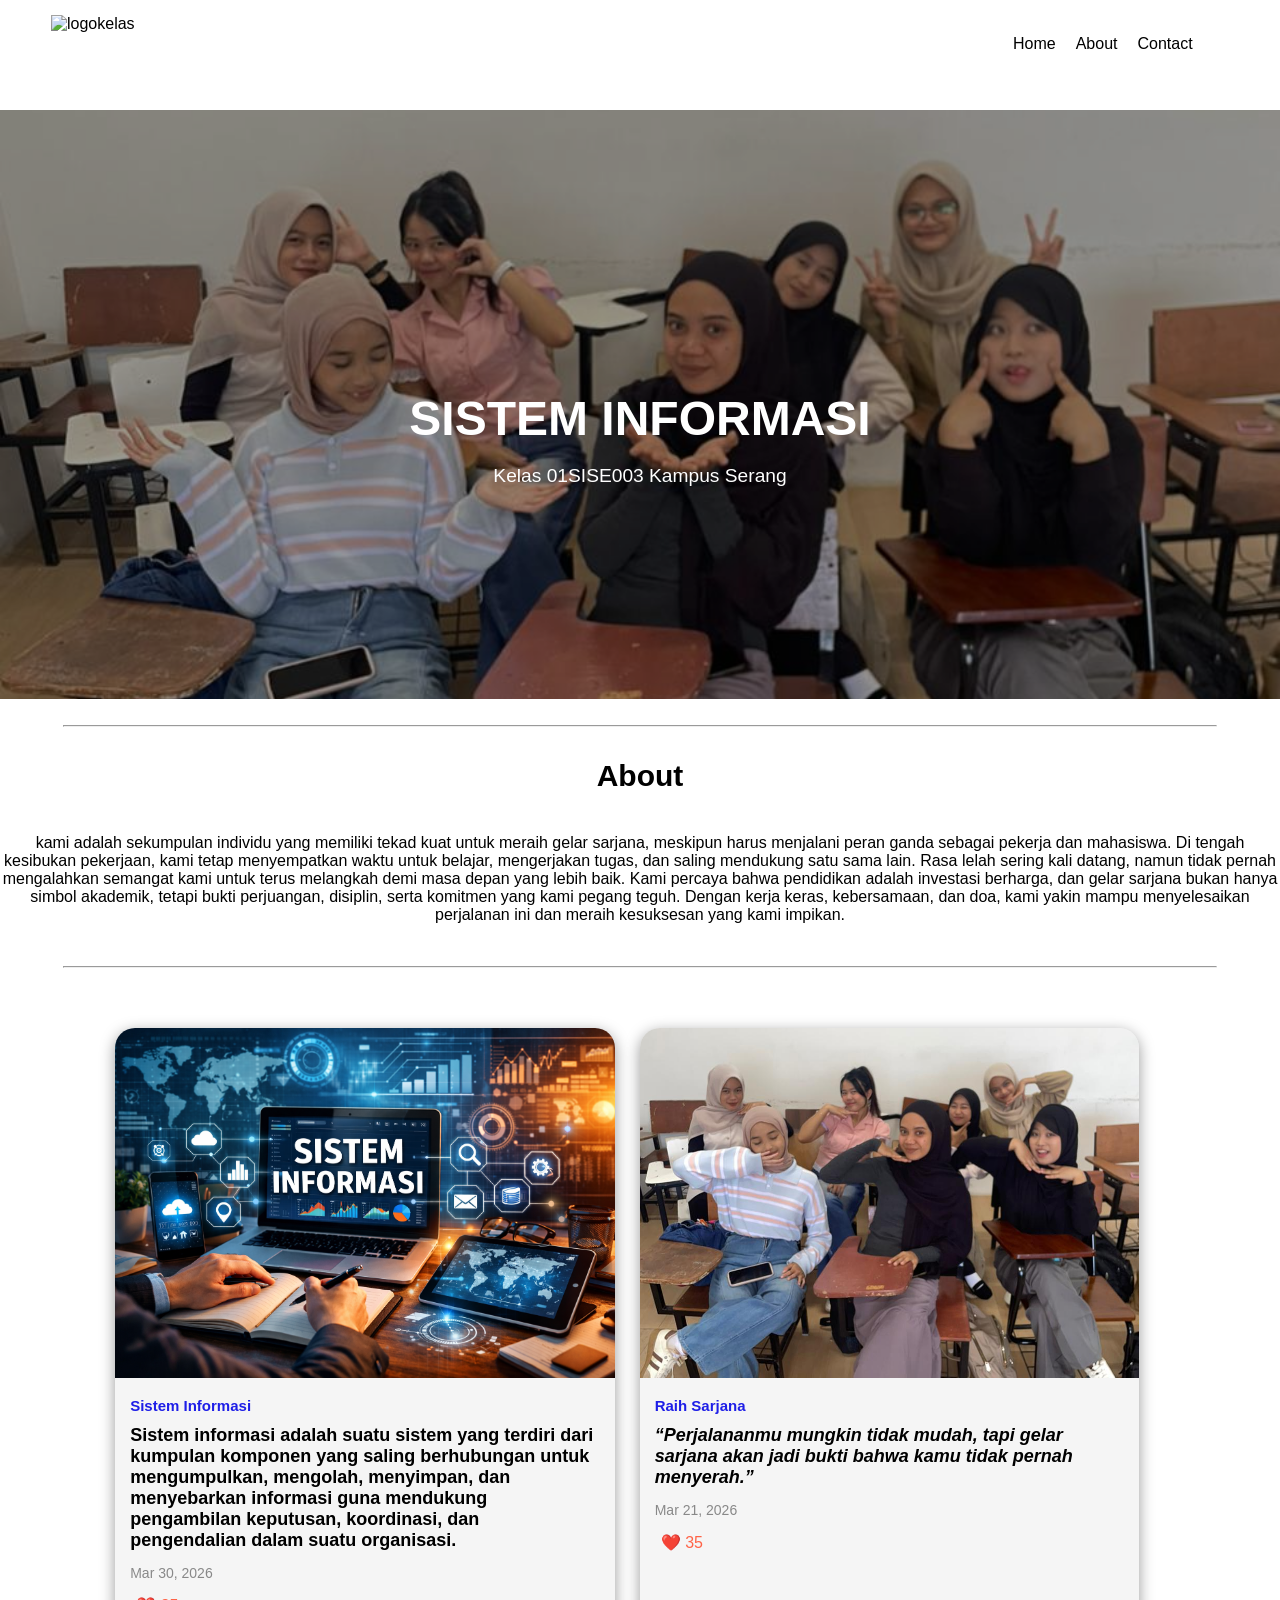
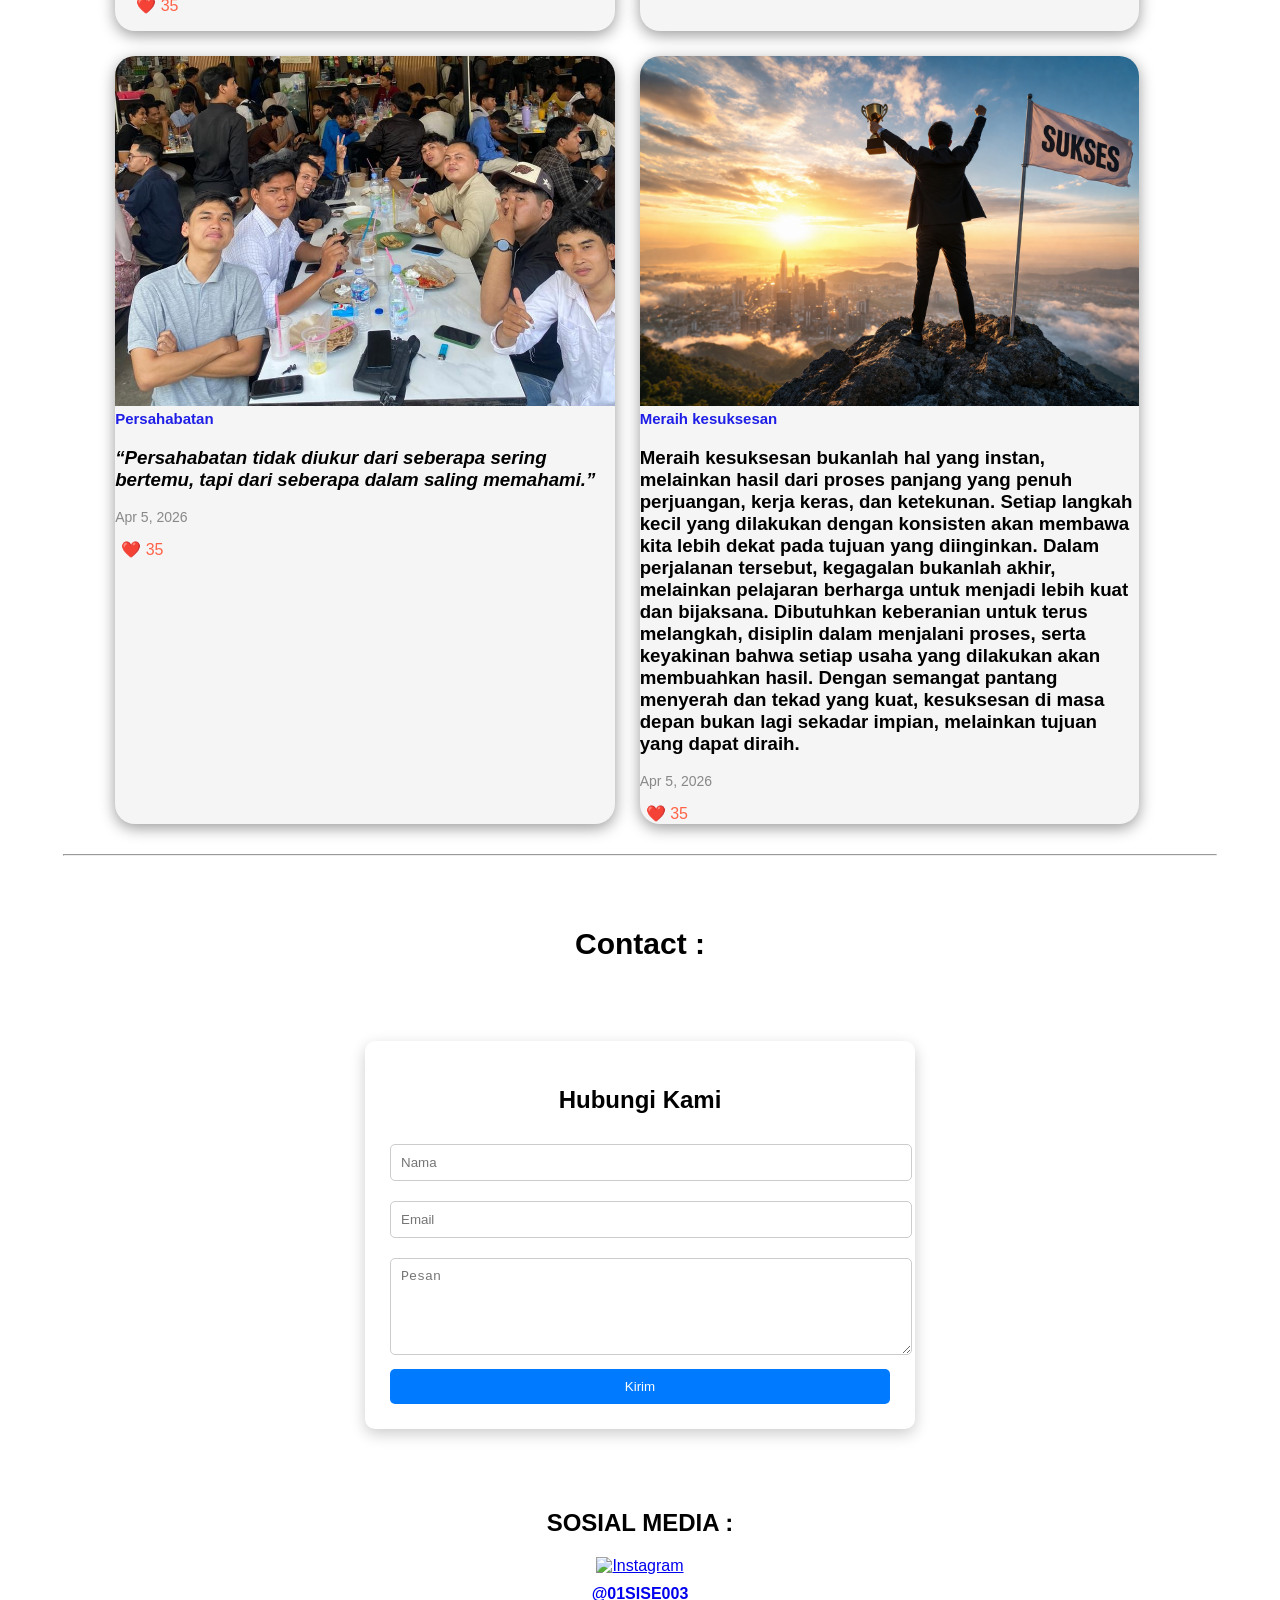
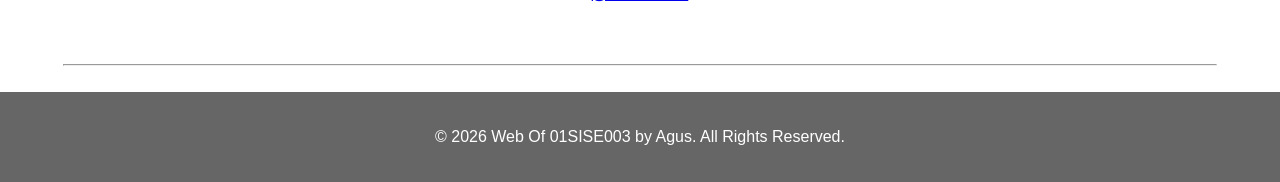
==== index.html @ 54360c42 "update ketiga" ====
<!DOCTYPE html>
<html lang="en">
<head>
    <meta charset="UTF-8">
    <meta name="viewport" content="width=device-width, initial-scale=1.0">
    <title>WEB 01SISE003</title>
    <link rel="stylesheet" href="css/Style.css">
     <link
      rel="stylesheet"
      type="text/css"
      href="https://cdn.jsdelivr.net/npm/@phosphor-icons/web@2.1.1/src/regular/style.css"
    />
     <link
      rel="stylesheet"
      type="text/css"
      href="https://cdn.jsdelivr.net/npm/@phosphor-icons/web@2.1.1/src/fill/style.css"
    />
</head>
<body>
    <!-- Navbar Start -->
     <nav class="navbar-01">
        <!-- <h2 class="header-01">WEB of <span>01SISE003.</span></h2> -->
         <div class="logo-kelas">
            <img src="image/logokelas.png" alt="logokelas">
         </div>
        <div id="menu-icon" class="menu-icon">
        <i class="ph ph-list"></i>
        </div>
        <ul id="menu-list" class="hidden">
            <li><a href="#home">Home</a></li>
            <li><a href="#about">About</a></li>
            <li><a href="#contact">Contact</a></li>
        </ul>
        
     </nav>
    <!-- Navbar END -->

    <!-- Slider Start -->
<section id="home">
<div class="slider">
  <div class="slides">

    <div class="slide active">
      <img src="image/foto1.jpeg" alt="Slide 1">
      <div class="overlay">
        <h1>SISTEM INFORMASI</h1>
        <p>Kelas 01SISE003 Kampus Serang</p>
      </div>
    </div>

    <div class="slide">
      <img src="image/foto4.jpeg" alt="Slide 2">
      <div class="overlay">
        <h1>SISTEM INFORMASI</h1>
        <p>Kelas 01SISE003 Kampus Serang</p>
      </div>
    </div>

    <div class="slide">
      <img src="image/foto5.jpeg" alt="Slide 3">
      <div class="overlay">
        <h1>SISTEM INFORMASI</h1>
        <p>Kelas 01SISE003 Kampus Serang</p>
      </div>
    </div>
  </div>
</div>
</section>
     <!-- Slider END -->
<hr class="hr-1">
     <!-- Content Start -->
      <section id="about">
      <div class="about">
        <h1>About</h1>
        <p style="font-size: 16px; text-align: center; text-wrap: wrap;">kami adalah sekumpulan individu yang memiliki tekad kuat untuk meraih gelar sarjana, 
          meskipun harus menjalani peran ganda sebagai pekerja dan mahasiswa.
          Di tengah kesibukan pekerjaan, kami tetap menyempatkan waktu untuk belajar, 
          mengerjakan tugas, dan saling mendukung satu sama lain. Rasa lelah sering kali datang,
          namun tidak pernah mengalahkan semangat kami untuk terus melangkah demi masa depan yang lebih baik.
          Kami percaya bahwa pendidikan adalah investasi berharga, dan gelar sarjana bukan hanya simbol akademik, 
          tetapi bukti perjuangan, disiplin, serta komitmen yang kami pegang teguh. Dengan kerja keras, kebersamaan,
           dan doa, kami yakin mampu menyelesaikan perjalanan ini dan meraih kesuksesan yang kami impikan.
      </div>
      <hr class="hr-1-1">
    <div class="container">
    <div class="card">
        <img src="image/SI.png" alt="Card-1">
        <div class="content">
            <span class="kategori">Sistem Informasi</span>
            <h3>Sistem informasi adalah suatu sistem yang terdiri dari kumpulan komponen yang saling berhubungan untuk mengumpulkan,
               mengolah, menyimpan, dan menyebarkan informasi guna mendukung pengambilan keputusan, koordinasi,
                dan pengendalian dalam suatu organisasi.</h3>
            <p class="tanggal">Mar 30, 2026</p>
            <button class="like-btn" onclick="likeFunction(this)">
    ❤️ <span>35</span>
  </button>
        </div>
    </div>

    <div class="card">
        <img src="image/foto2.jpeg" alt="card-2">
        <div class="content">
            <span class="kategori">Raih Sarjana</span>
            <h3><i>“Perjalananmu mungkin tidak mudah, tapi gelar 
                 sarjana akan jadi bukti bahwa kamu tidak pernah menyerah.”</i></h3>
            <p class="tanggal">Mar 21, 2026</p>
            <button class="like-btn" onclick="likeFunction(this)">
    ❤️ <span>35</span>
  </button>
        </div>
    </div>

    <div class="card">
      <img src="image/Diyo2.jpeg" alt="card-3">
      <span class="kategori">Persahabatan</span>
      <h3><i>“Persahabatan tidak diukur dari seberapa sering bertemu,
         tapi dari seberapa dalam saling memahami.”</i></h3>
      <p class="tanggal">Apr 5, 2026</p>
      <button class="like-btn" onclick="likeFunction(this)">
    ❤️ <span>35</span>
  </button>
    </div>

    <div class="card">
      <img src="image/sukses.png" alt="card-3">
      <span class="kategori">Meraih kesuksesan</span>
      <h3>Meraih kesuksesan bukanlah hal yang instan, 
        melainkan hasil dari proses panjang yang penuh perjuangan,
        kerja keras, dan ketekunan. Setiap langkah kecil yang dilakukan
        dengan konsisten akan membawa kita lebih dekat pada tujuan yang diinginkan.
        Dalam perjalanan tersebut, kegagalan bukanlah akhir,
        melainkan pelajaran berharga untuk menjadi lebih kuat dan bijaksana.
        Dibutuhkan keberanian untuk terus melangkah, disiplin dalam menjalani proses,
        serta keyakinan bahwa setiap usaha yang dilakukan akan membuahkan hasil. 
        Dengan semangat pantang menyerah dan tekad yang kuat, 
        kesuksesan di masa depan bukan lagi sekadar impian, melainkan tujuan yang dapat diraih.</h3>
      <p class="tanggal">Apr 5, 2026</p>
       <button class="like-btn" onclick="likeFunction(this)">
    ❤️ <span>35</span>
  </button>
    </div>
</div>
</section>
<hr class="hr-2">
      <!-- Content END -->
       <!-- Contact Start -->
  <section id="contact">
    <h1 class="Contact-H1"> Contact :</h1>
<div class="contact" id="kontak">
  <h2>Hubungi Kami</h2>
  
  <form>
    <input type="text" placeholder="Nama" required>
    <input type="email" placeholder="Email" required>
    <textarea rows="5" placeholder="Pesan" required></textarea>
    <button type="submit">Kirim</button>
  </form>
</div>

<div class="social-box">
  <h2>SOSIAL MEDIA :</h2>
    <a href="https://www.instagram.com/01_sise_003?utm_source=qr&igsh=MXBpOWt5cXVlOHZleQ==" target="_blank">
      <img src="https://cdn-icons-png.flaticon.com/512/2111/2111463.png" alt="Instagram">
      <p>@01SISE003</p>
    </a>
  </div>
</section>
       <!-- Contact END -->
        <hr class="hr-3">

      <!-- FOOTER -->
       <footer class="footer"> 
        <p>© 2026 Web Of 01SISE003 by Agus. All Rights Reserved.</p>
       </footer>
      <!-- FOOTER END-->

      <!-- Java Script -->
<script src="script.js">

</script>

</body>
</html>
---- css/Style.css ----
body {
    background: white;
    margin: 0;
    padding: 0;
    font-family: Arial, sans-serif;
}
/* navbar start */
.navbar-01 {
    width: 100%;
    background: white;
    backdrop-filter: blur (10px);
    padding: 15px;
    margin-top: 0;
    display: flex;
    justify-content: space-between;
    position: fixed;
    z-index: 9999;
}
/* logo kelas start */
.logo-kelas img{
  display: flex ;
  justify-content: center;
  align-content: center;
  width: 120px;
  height: 80px;
  object-fit: cover;
  padding-left: 30%;
}
/* logo kelas END */

.header-01 {
    font-size: 25px;
    color: black;
    font-style: italic;
     margin-left: 150px;
}
.header-01:hover{color : violet;}

span{color : tomato;}

span:hover{color:black;}

.menu-icon{
font-size: 28px;
padding-right: 5%;
display: none;
}

@media only screen and (max-width :768px) {
.navbar-01 {
  flex-wrap: wrap;

}

.navbar-01 ul {
  flex-direction: column;
  gap: 15px;
  width: 100%;
}

.navbar-01 ul.hidden {
  display: none;
}

.menu-icon{
display: flex;
align-items: center;
}

}

nav ul {
    display: flex;
    list-style: none;
    margin-top: 20px;
    margin-right: 8%;
    
}
nav ul li {margin-left: 20px;}
nav ul li a{
    color: black;
    text-decoration: none;
}

nav ul li a:hover{
    background-color :tomato;
    border-radius: 2px;
}
/* Navbar End */

/* slider start */
.slider {
  position: relative;
  width: 100%;
  height: 600px;
  overflow: hidden;
  padding-top: 99px;
}

.slide {
  position: absolute;
  width: 100%;
  height: 100%;
  opacity: 0;
  transition: opacity 1s ease-in-out;
}

.slide.active {
  opacity: 1;
}

.slide img {
  width: 100%;
  height: 100%;
  object-fit: cover;
  filter: brightness(60%); /* efek transparan gelap */
}

.overlay {
  position: absolute;
  top: 50%;
  left: 50%;
  transform: translate(-50%, -50%);
  color: white;
  text-align: center;
}

.overlay h1 {
  font-size: 3em;
  margin: 0;
}

.overlay p {
  font-size: 1.2em;
}
/* slider END */
.about{
    font-size: 20px;
    display: flex;
    flex-direction: column;
    margin-bottom: 1%;
    justify-content: center;
    align-items: center;
}
/* Card Content 1 Start */
.container {
    margin-top: 60px;
    margin-bottom: 30px;
    margin-left: 9%;
    display: grid;
    justify-content:space-between;
    grid-template-columns: repeat(2, 1fr);
    width: 80%;
    gap: 25px;
    background: transparent;
   
}
@media (max-width : 800px){
  .container{grid-template-columns: repeat(1,1fr);}
}
.card {
    background: whitesmoke;
    width: 100%;
    border-radius: 20px;
    overflow: hidden;
    box-shadow: 0 4px 15px rgba(0,0,0,0.4);
    transition: 0.3s;  
}


.card:hover {
    transform: translateY(-9px);
}
.card img {
    width: 100%;
    height: 350px;
    object-fit: cover;
}
/* button like start*/
.like-btn {
  background: none;
  border: none;
  cursor: pointer;
  font-size: 16px;
  color: #555;
  transition: 0.3s;
}

.like-btn.liked {
  color: red;
}
/* button like END */
.content {
    padding: 15px;
}

.kategori {
    font-size: 15px;
    color: rgb(30, 30, 231); /* warna kuning */
    font-weight: bold;
}

.content h3 {
    margin: 10px 0;
    font-size: 18px;
}
.hr-1{
    margin-top: 2%;
    width: 90%; 
    color: darkgray;
}
.hr-1-1{
    margin-top: 2%;
    width: 90%; 
    color: darkgray;
}
.hr-2{
    margin-top: 2%;
    margin-bottom: 2%;
    width: 90%; 
    color: darkgray;
}
.hr-3{
    margin-top: 2%;
    margin-bottom: 2%;
    width: 90%; 
    color: darkgray;
}
.tanggal {
    color: #888;
    font-size: 14px;
    
}
/* Card Content 1 END */

/* Contact Start */
#contact {
    background: 
        linear-gradient(rgba(255, 255, 255, 0.5), rgba(255, 255, 255, 0.6)),
        url(image/SI.png);
    background-size: cover;
    background-position: center;
    border-radius: 10px;
    padding: 20px;
}
.Contact-H1 {
    font-size: 30px;
    display: flex;
    text-align: center;
    justify-content: center;
    align-items: center;
    margin-bottom: 0;
    padding-bottom: 0;
}
.contact {
      max-width: 500px;
      margin: 80px auto;
      background: white;
      padding: 25px;
      border-radius: 10px;
      box-shadow: 0 5px 15px rgba(0,0,0,0.2);
    }

    .contact h2 {
      text-align: center;
      margin-bottom: 20px;
    }

    .contact input,
    .contact textarea {
      width: 100%;
      padding: 10px;
      margin: 10px 0;
      border: 1px solid #ccc;
      border-radius: 5px;
    }

    .contact button {
      width: 100%;
      padding: 10px;
      background: #007bff;
      color: white;
      border: none;
      border-radius: 5px;
      cursor: pointer;
    }

    .contact button:hover {
      background: #0056b3;
    }

    .form-box {
  width: 400px;
  background: #eee;
  padding: 20px;
  border-radius: 10px;
}
.social-box {
  text-align: center;
}

.social-box img {
  width: 60px;
  cursor: pointer;
  transition: 0.3s;
}

.social-box img:hover {
  transform: scale(1.1);
}

.social-box p {
  margin-top: 10px;
  font-weight: bold;
}
/* Contact END */

/* Footer */
.footer {
  background: rgba(0, 0, 0, 0.6);
  backdrop-filter: blur(10px); /* efek kaca */
  -webkit-backdrop-filter: blur(10px);
  color: white;
  text-align: center;
  padding: 20px;
}
/* Footer */
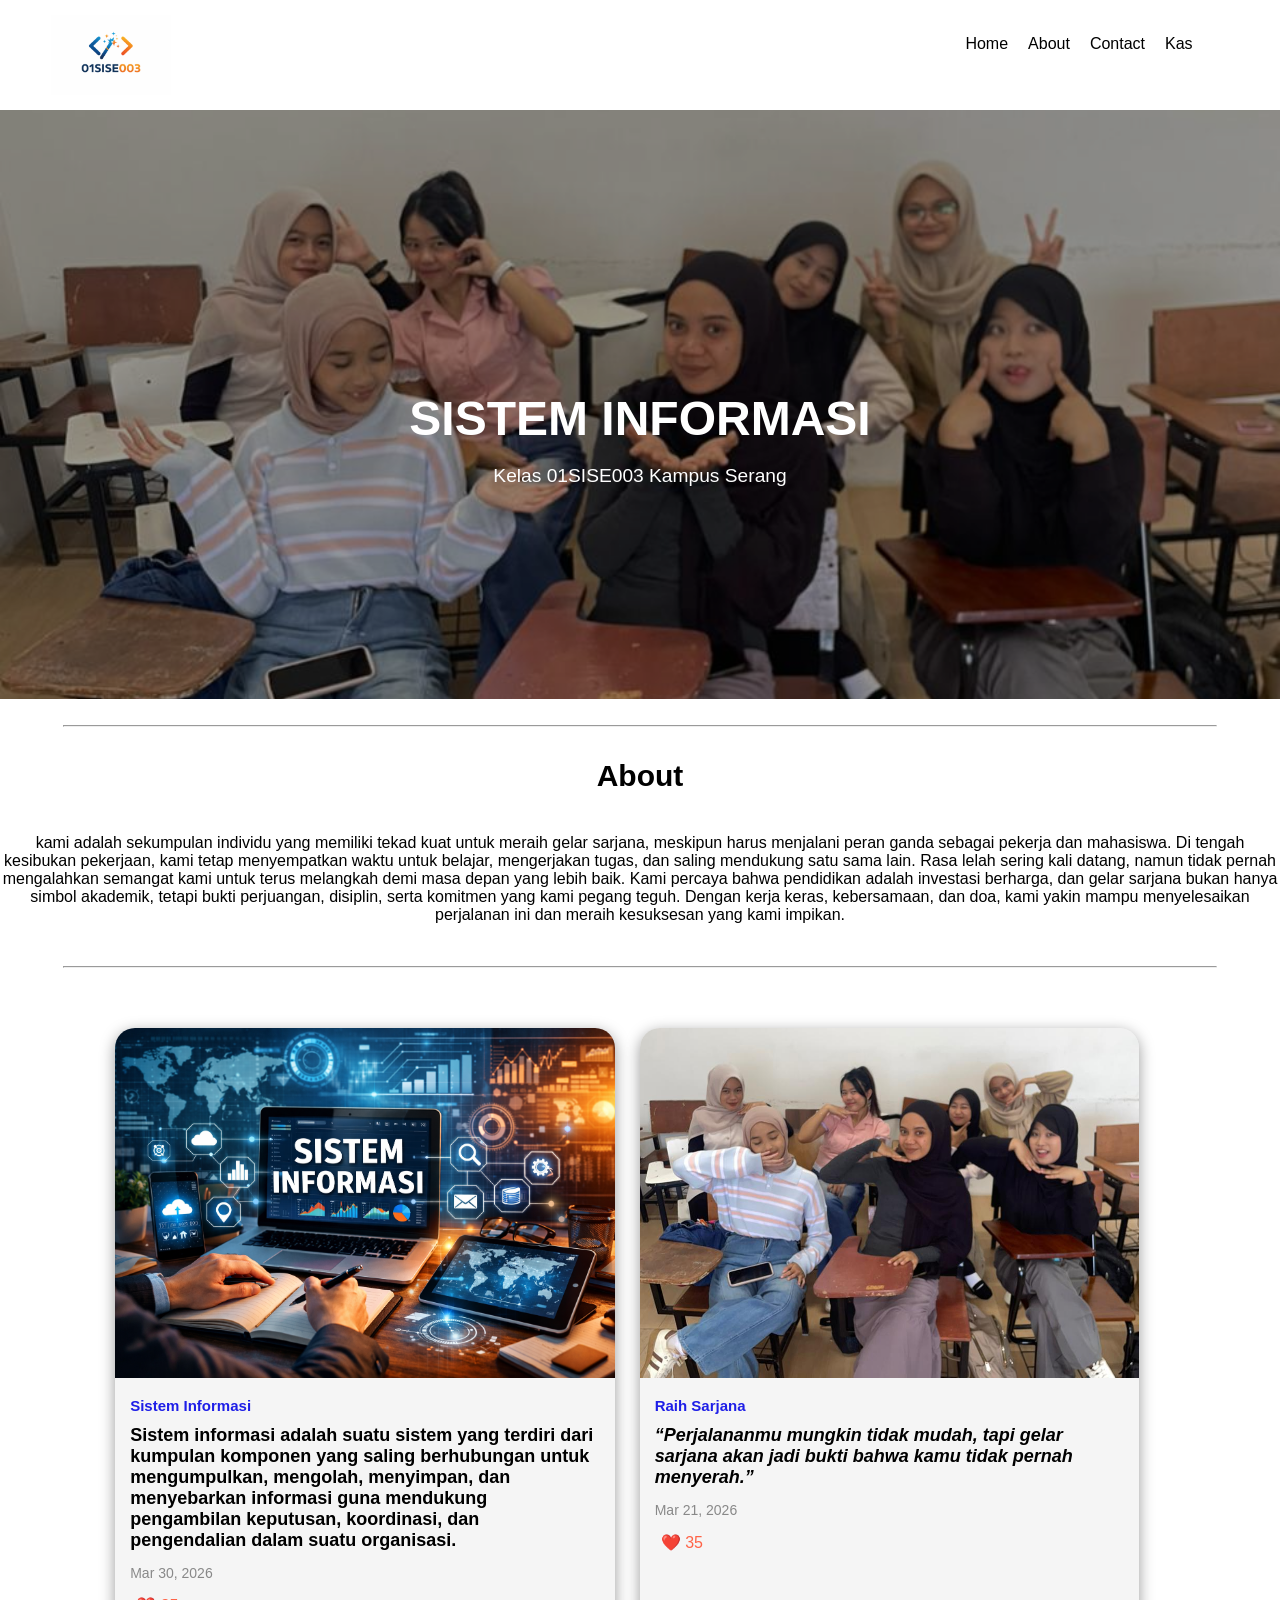
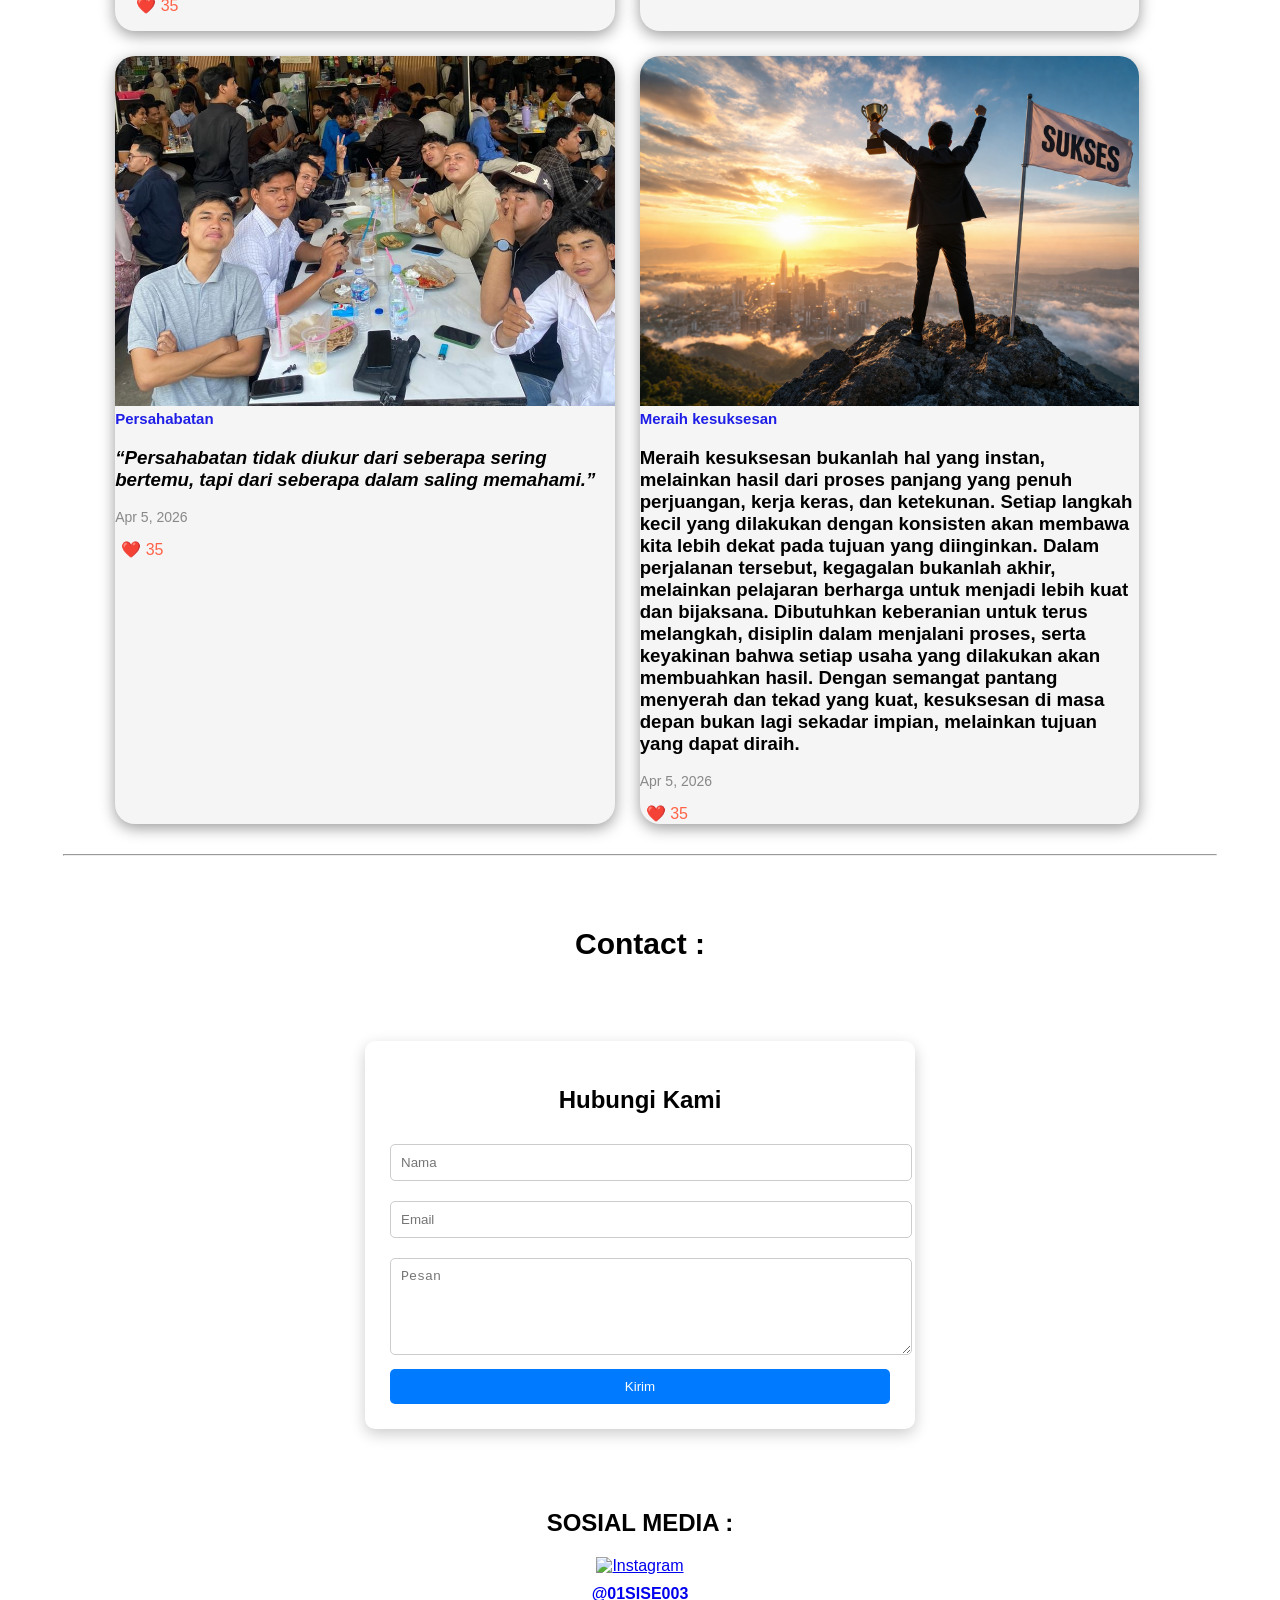
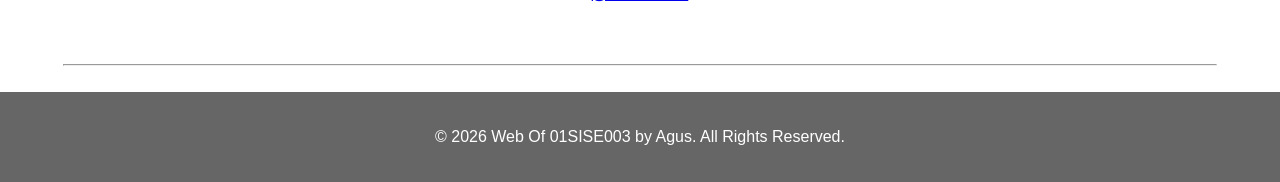
==== commit fb048064: "update keempat" ====
--- a/index.html
+++ b/index.html
@@ -30,6 +30,7 @@
             <li><a href="#home">Home</a></li>
             <li><a href="#about">About</a></li>
             <li><a href="#contact">Contact</a></li>
+            <li><a href="kas.html">Kas</a></li>
         </ul>
         
      </nav>
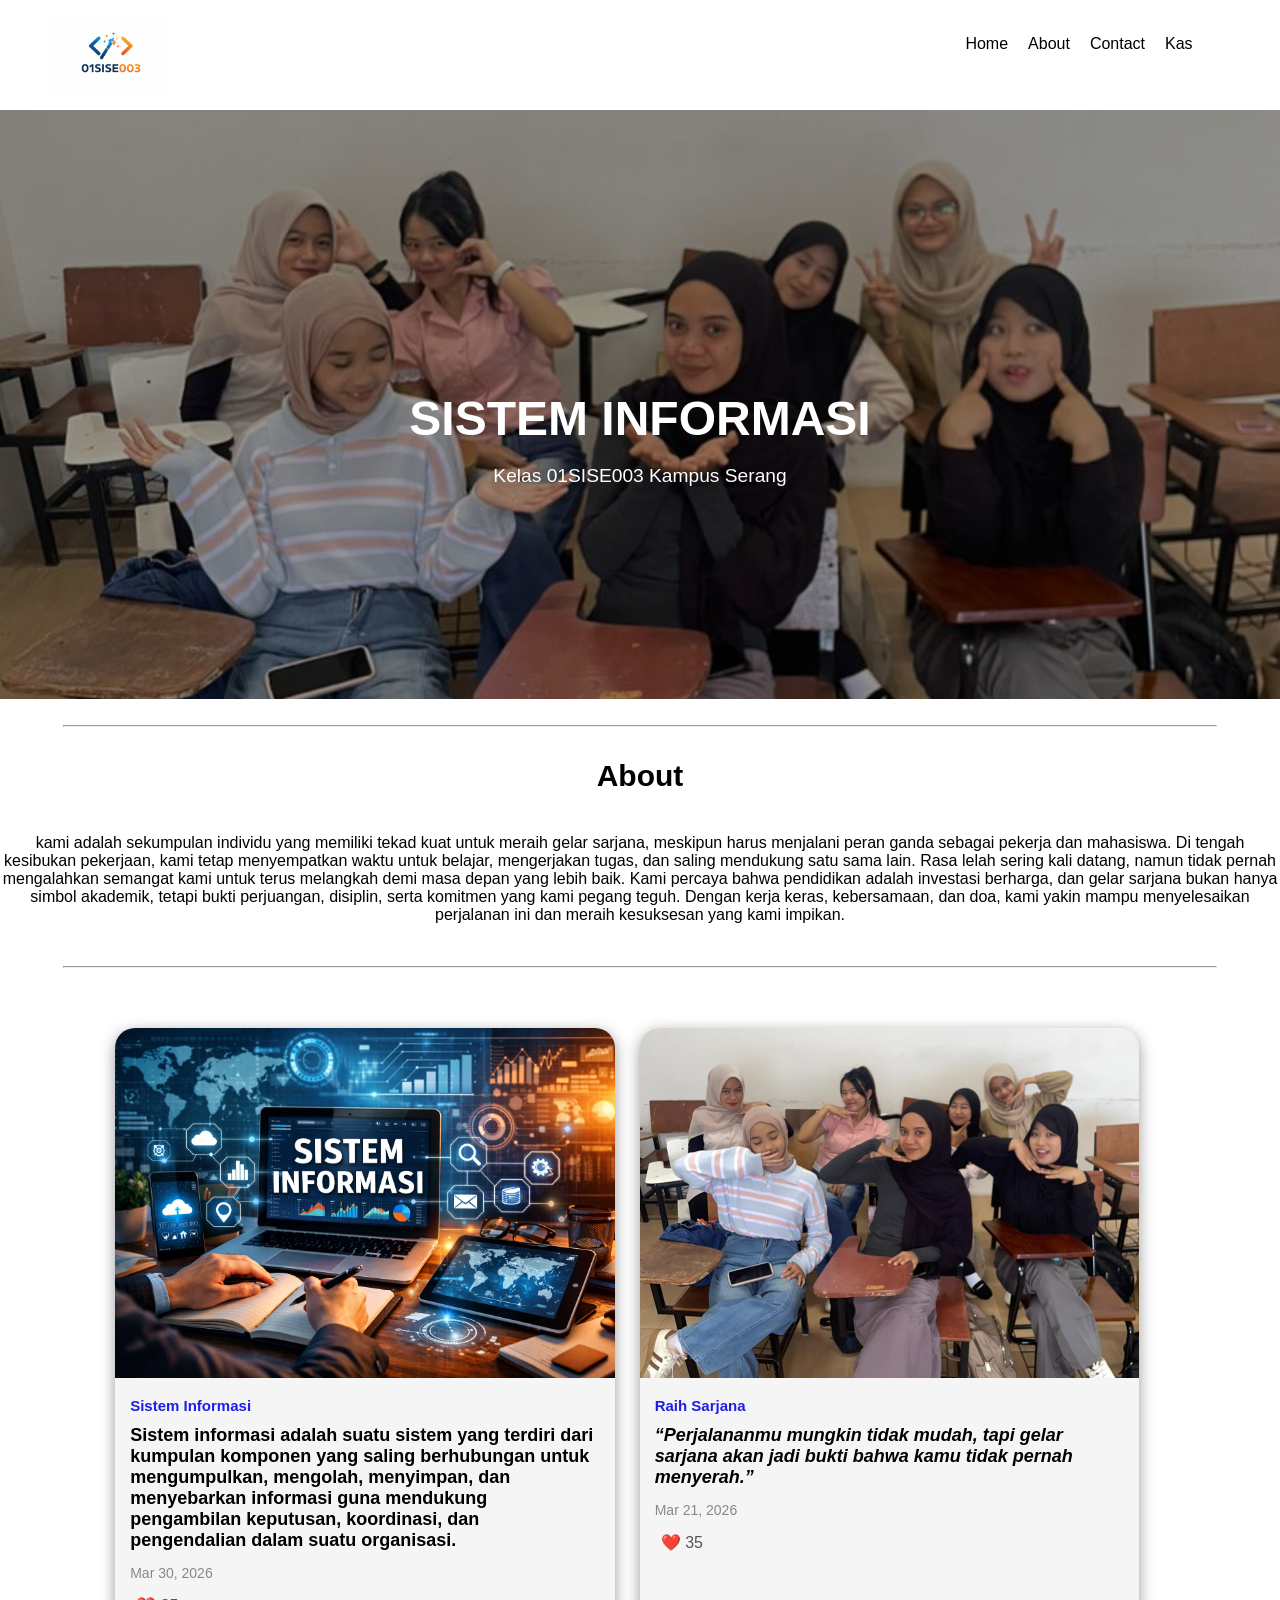
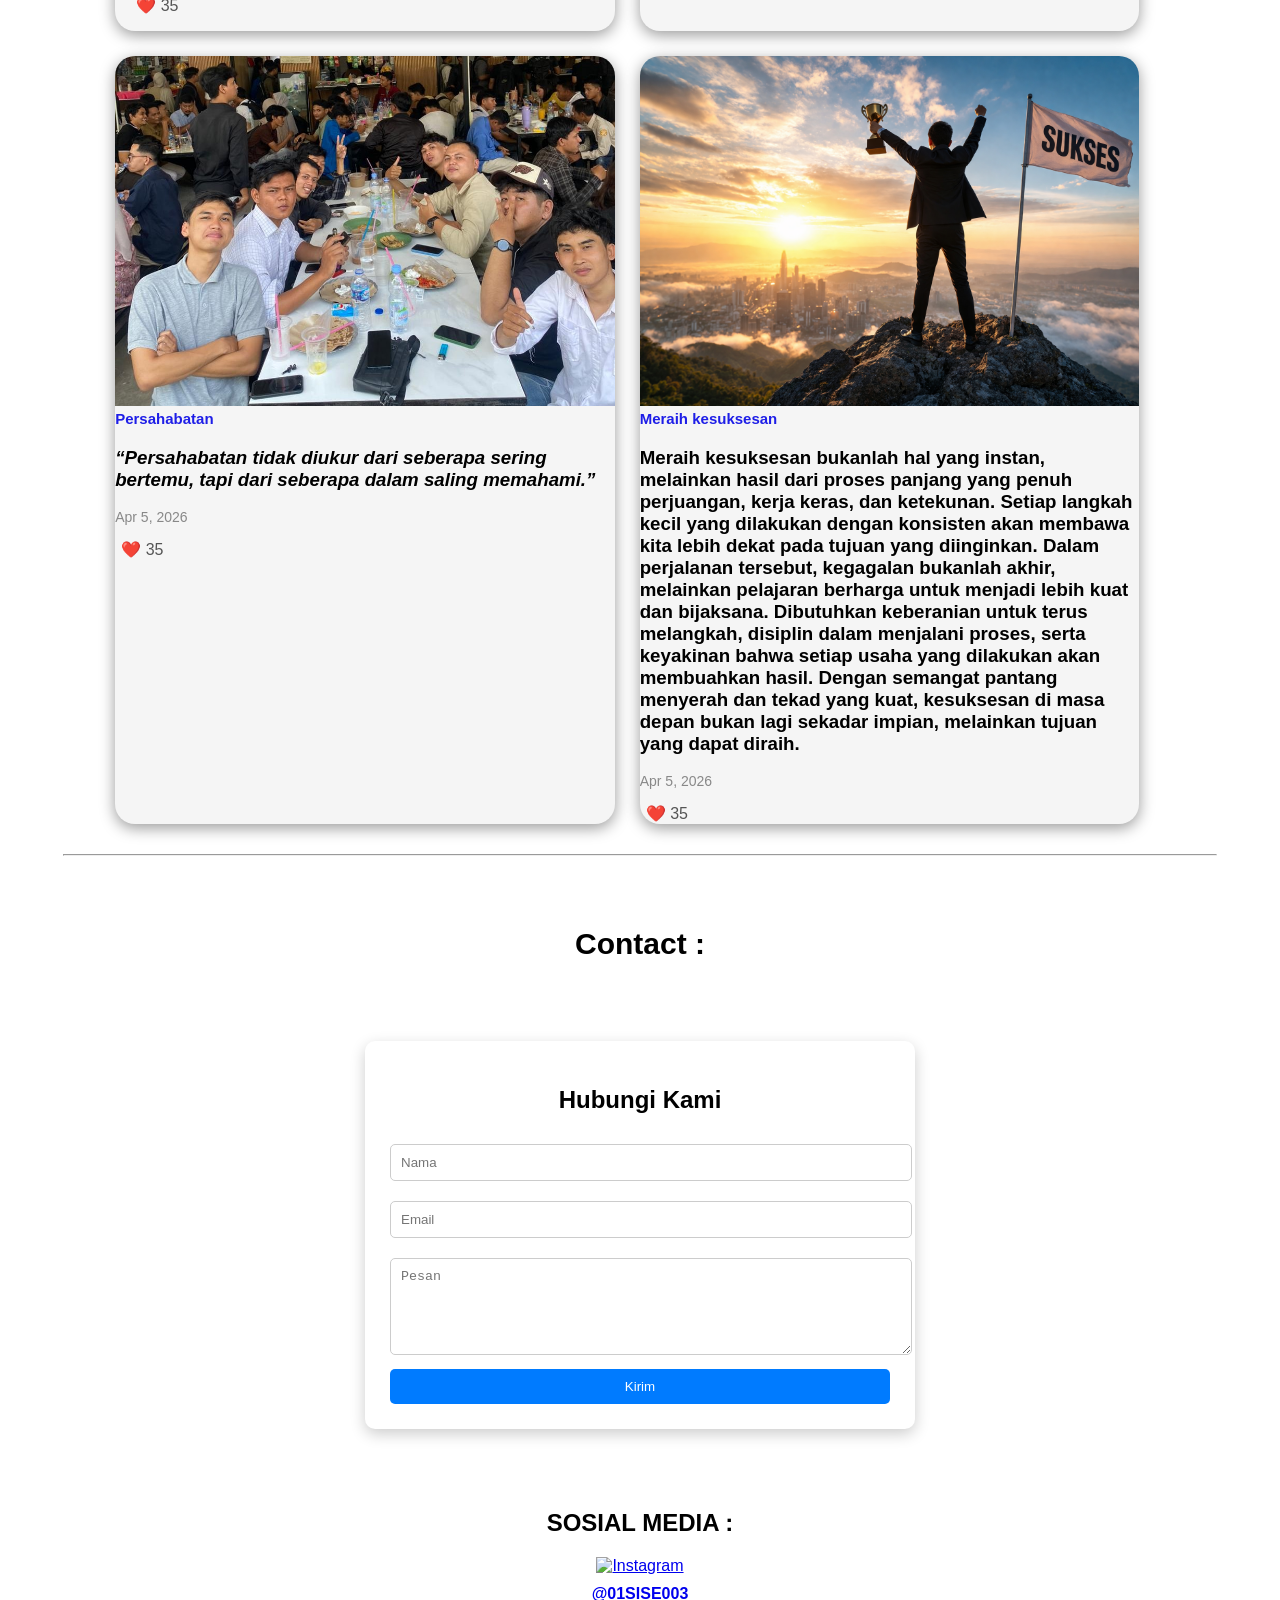
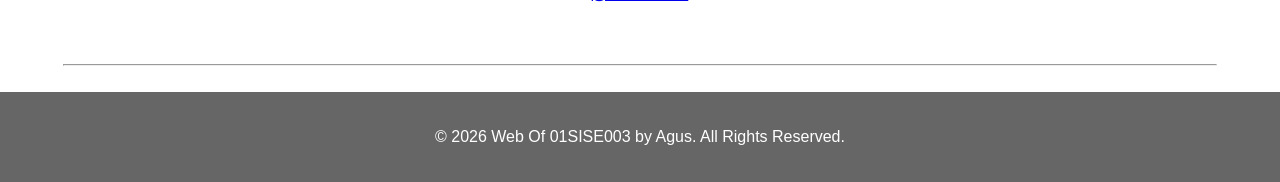
==== commit 8c5accd6: "update ke-4" ====
--- a/index.html
+++ b/index.html
@@ -4,12 +4,11 @@
     <meta charset="UTF-8">
     <meta name="viewport" content="width=device-width, initial-scale=1.0">
     <title>WEB 01SISE003</title>
-    <link rel="stylesheet" href="css/Style.css">
+    <link rel="stylesheet" href="css/Style.css"/>
      <link
       rel="stylesheet"
       type="text/css"
-      href="https://cdn.jsdelivr.net/npm/@phosphor-icons/web@2.1.1/src/regular/style.css"
-    />
+      href="https://cdn.jsdelivr.net/npm/@phosphor-icons/web@2.1.1/src/regular/style.css"/>
      <link
       rel="stylesheet"
       type="text/css"
@@ -18,21 +17,19 @@
 </head>
 <body>
     <!-- Navbar Start -->
-     <nav class="navbar-01">
-        <!-- <h2 class="header-01">WEB of <span>01SISE003.</span></h2> -->
-         <div class="logo-kelas">
-            <img src="image/logokelas.png" alt="logokelas">
-         </div>
-        <div id="menu-icon" class="menu-icon">
-        <i class="ph ph-list"></i>
-        </div>
+    <nav class="navbar-01">
+    <div class="logo-kelas">
+    <img src="image/logokelas.png" alt="logokelas">
+    </div>
+    <div id="menu-icon" class="menu-icon">
+    <i class="ph ph-list"></i>
+    </div>
         <ul id="menu-list" class="hidden">
             <li><a href="#home">Home</a></li>
             <li><a href="#about">About</a></li>
             <li><a href="#contact">Contact</a></li>
             <li><a href="kas.html">Kas</a></li>
         </ul>
-        
      </nav>
     <!-- Navbar END -->
 
@@ -40,7 +37,6 @@
 <section id="home">
 <div class="slider">
   <div class="slides">
-
     <div class="slide active">
       <img src="image/foto1.jpeg" alt="Slide 1">
       <div class="overlay">
@@ -48,7 +44,6 @@
         <p>Kelas 01SISE003 Kampus Serang</p>
       </div>
     </div>
-
     <div class="slide">
       <img src="image/foto4.jpeg" alt="Slide 2">
       <div class="overlay">
@@ -56,7 +51,6 @@
         <p>Kelas 01SISE003 Kampus Serang</p>
       </div>
     </div>
-
     <div class="slide">
       <img src="image/foto5.jpeg" alt="Slide 3">
       <div class="overlay">
@@ -68,7 +62,9 @@
 </div>
 </section>
      <!-- Slider END -->
+
 <hr class="hr-1">
+
      <!-- Content Start -->
       <section id="about">
       <div class="about">
@@ -82,7 +78,9 @@
           tetapi bukti perjuangan, disiplin, serta komitmen yang kami pegang teguh. Dengan kerja keras, kebersamaan,
            dan doa, kami yakin mampu menyelesaikan perjalanan ini dan meraih kesuksesan yang kami impikan.
       </div>
+
       <hr class="hr-1-1">
+      
     <div class="container">
     <div class="card">
         <img src="image/SI.png" alt="Card-1">
@@ -97,7 +95,6 @@
   </button>
         </div>
     </div>
-
     <div class="card">
         <img src="image/foto2.jpeg" alt="card-2">
         <div class="content">
@@ -110,7 +107,6 @@
   </button>
         </div>
     </div>
-
     <div class="card">
       <img src="image/Diyo2.jpeg" alt="card-3">
       <span class="kategori">Persahabatan</span>
@@ -121,7 +117,6 @@
     ❤️ <span>35</span>
   </button>
     </div>
-
     <div class="card">
       <img src="image/sukses.png" alt="card-3">
       <span class="kategori">Meraih kesuksesan</span>
@@ -144,6 +139,7 @@
 </section>
 <hr class="hr-2">
       <!-- Content END -->
+
        <!-- Contact Start -->
   <section id="contact">
     <h1 class="Contact-H1"> Contact :</h1>
@@ -167,6 +163,7 @@
   </div>
 </section>
        <!-- Contact END -->
+
         <hr class="hr-3">
 
       <!-- FOOTER -->
@@ -176,9 +173,7 @@
       <!-- FOOTER END-->
 
       <!-- Java Script -->
-<script src="script.js">
-
-</script>
+<script src="script.js"></script>
 
 </body>
 </html>
--- a/css/Style.css
+++ b/css/Style.css
@@ -14,8 +14,36 @@
     display: flex;
     justify-content: space-between;
     position: fixed;
+    border: 0 5px 0 0;
     z-index: 9999;
 }
+.menu-icon{
+font-size: 28px;
+padding-right: 10%;
+display: none;
+}
+
+@media only screen and (max-width :768px){
+.navbar-01 {
+  flex-wrap: wrap; 
+}
+
+.navbar-01 ul {
+  flex-direction: column;
+  gap: 15px;
+  width: 100%;
+}
+
+.navbar-01 ul.hidden {
+  display: none;
+}
+
+.menu-icon{
+display: flex;
+align-items: center;
+}
+}
+
 /* logo kelas start */
 .logo-kelas img{
   display: flex ;
@@ -26,48 +54,8 @@
   object-fit: cover;
   padding-left: 30%;
 }
+
 /* logo kelas END */
-
-.header-01 {
-    font-size: 25px;
-    color: black;
-    font-style: italic;
-     margin-left: 150px;
-}
-.header-01:hover{color : violet;}
-
-span{color : tomato;}
-
-span:hover{color:black;}
-
-.menu-icon{
-font-size: 28px;
-padding-right: 5%;
-display: none;
-}
-
-@media only screen and (max-width :768px) {
-.navbar-01 {
-  flex-wrap: wrap;
-
-}
-
-.navbar-01 ul {
-  flex-direction: column;
-  gap: 15px;
-  width: 100%;
-}
-
-.navbar-01 ul.hidden {
-  display: none;
-}
-
-.menu-icon{
-display: flex;
-align-items: center;
-}
-
-}
 
 nav ul {
     display: flex;
@@ -80,11 +68,13 @@
 nav ul li a{
     color: black;
     text-decoration: none;
+    transition: 0.3s;
 }
 
 nav ul li a:hover{
-    background-color :tomato;
-    border-radius: 2px;
+  color: lab(62.05% 56.17 65.15);
+    border-bottom: 3px solid gold;
+    transition: 0.3s;
 }
 /* Navbar End */
 
@@ -323,5 +313,6 @@
   color: white;
   text-align: center;
   padding: 20px;
+  margin-bottom: 0;
 }
 /* Footer */
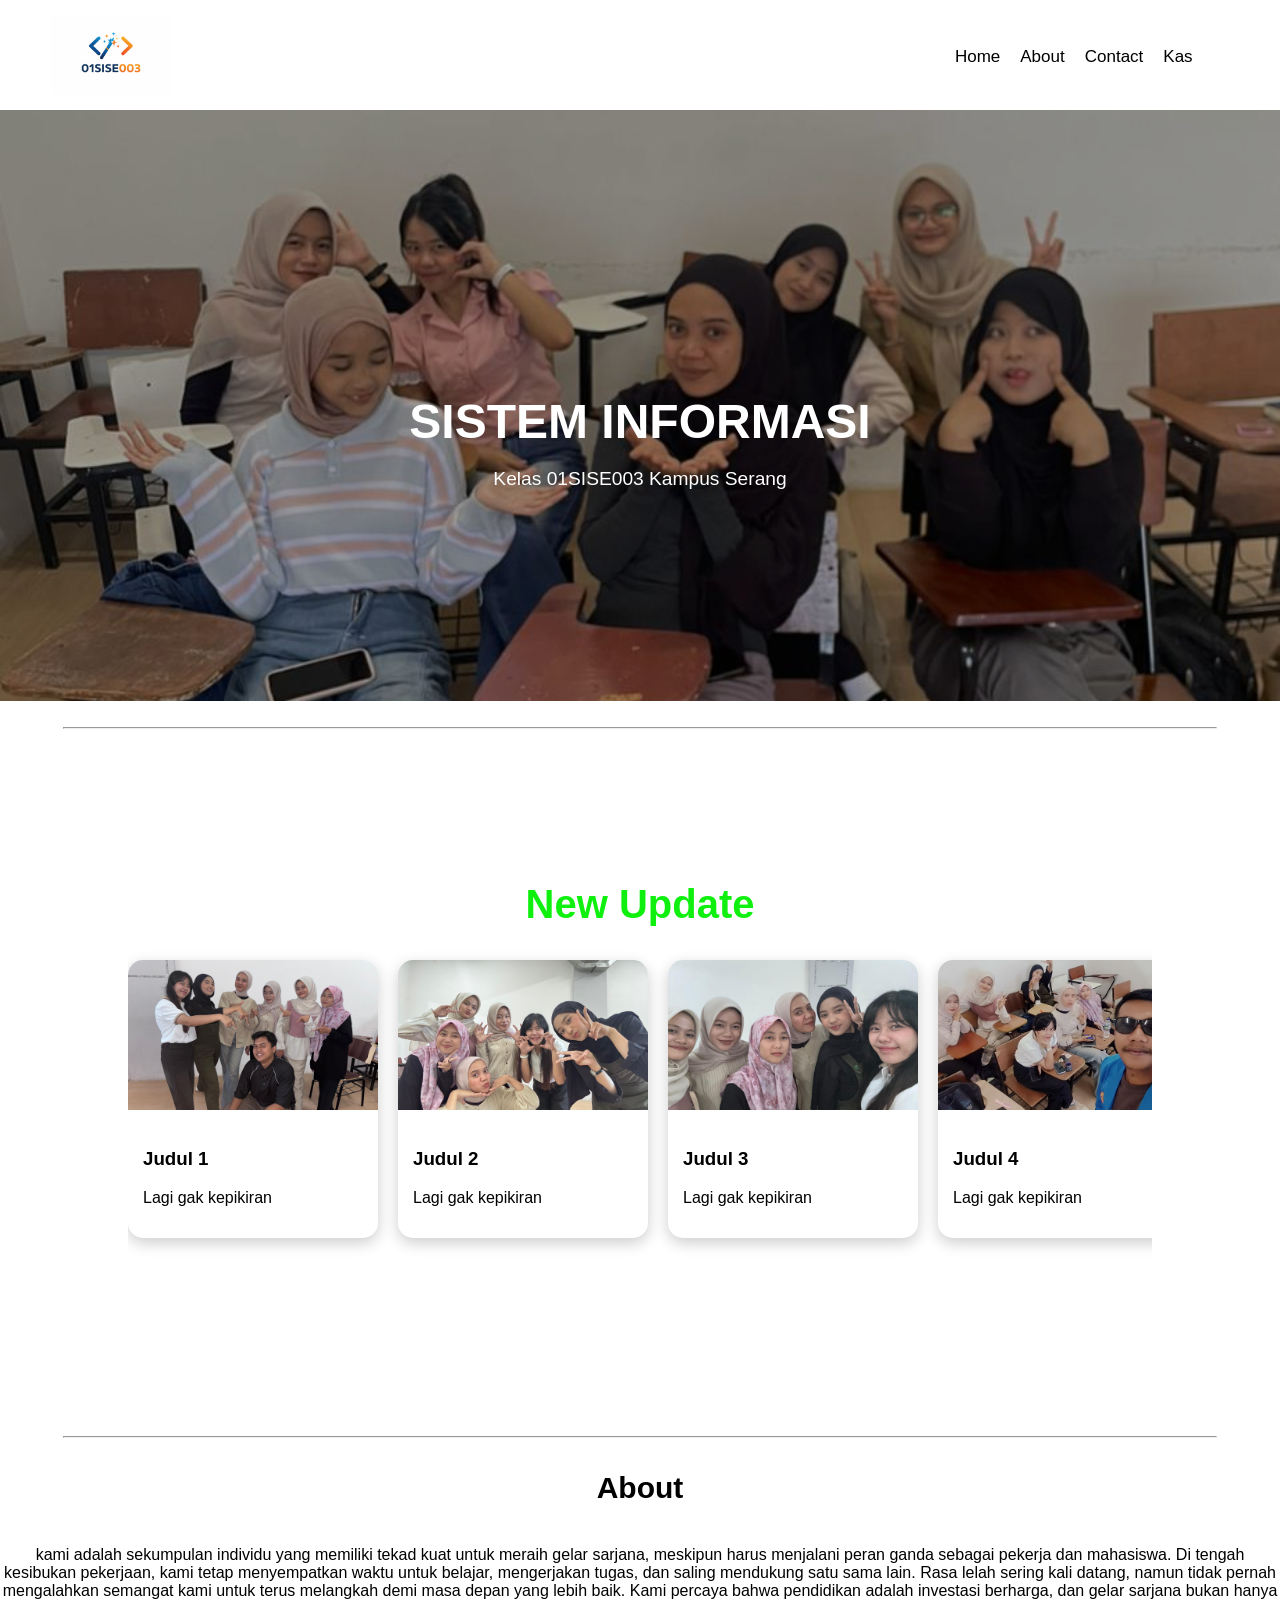
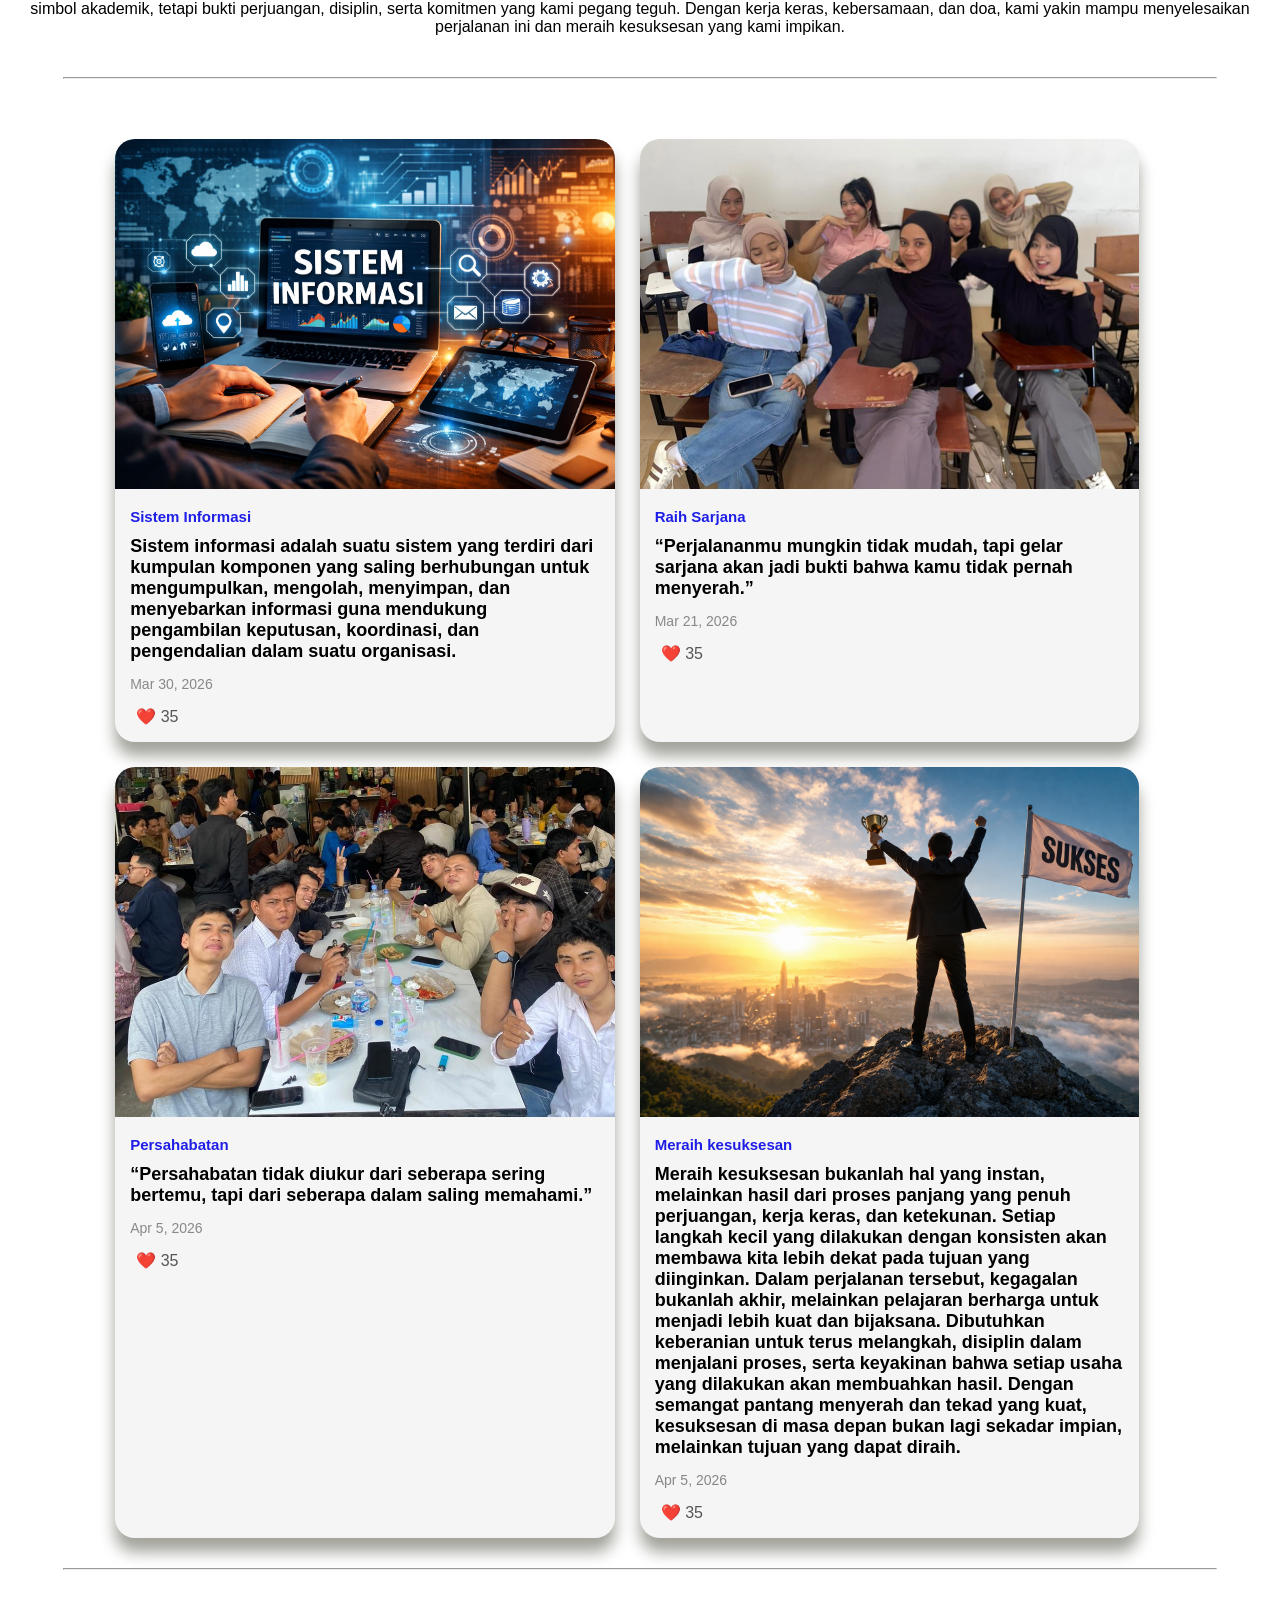
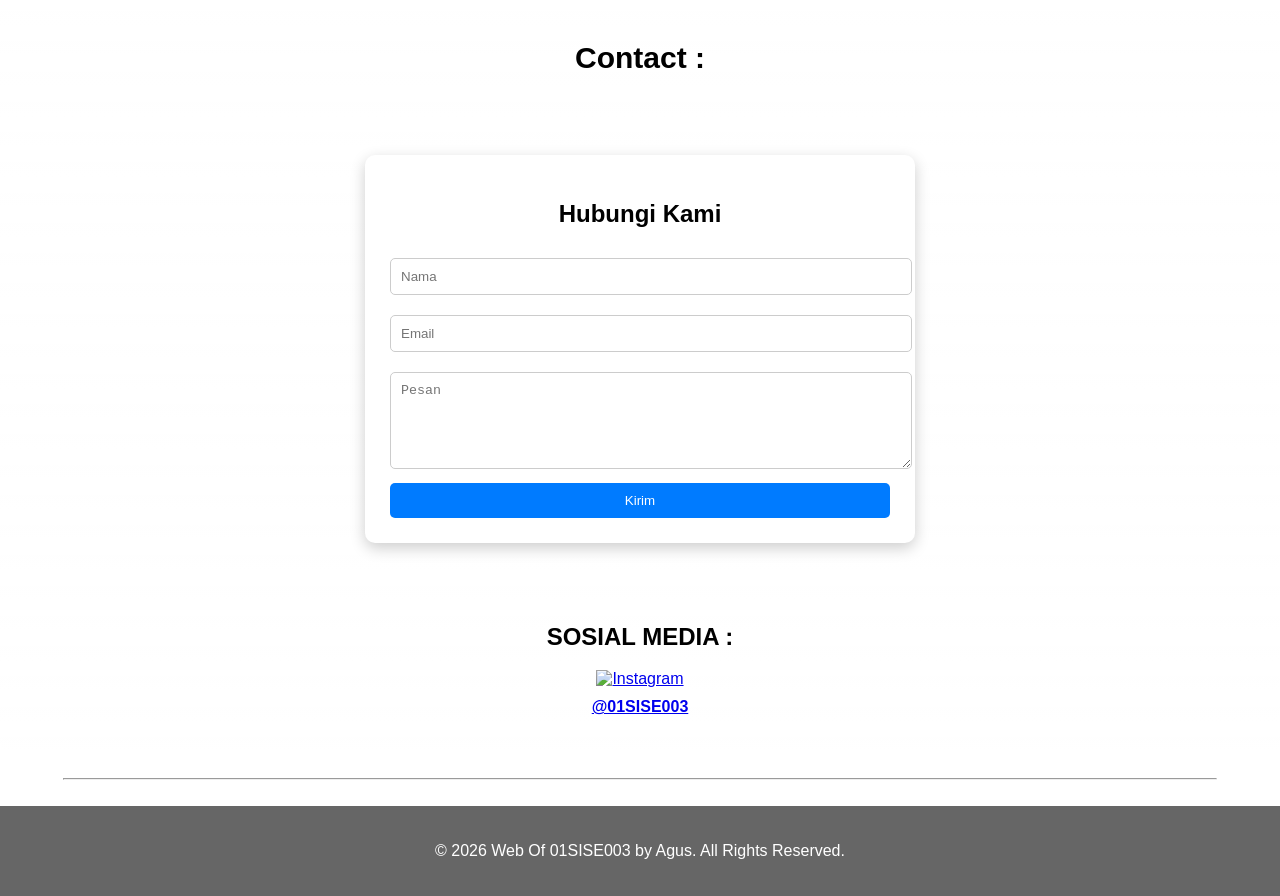
==== commit 6fd72c25: "update content" ====
--- a/index.html
+++ b/index.html
@@ -1,179 +1,262 @@
-<!DOCTYPE html>
+<!doctype html>
 <html lang="en">
-<head>
-    <meta charset="UTF-8">
-    <meta name="viewport" content="width=device-width, initial-scale=1.0">
+  <head>
+    <meta charset="UTF-8" />
+    <meta name="viewport" content="width=device-width, initial-scale=1.0" />
     <title>WEB 01SISE003</title>
-    <link rel="stylesheet" href="css/Style.css"/>
-     <link
+    <link rel="stylesheet" href="css/Style.css" />
+    <link
       rel="stylesheet"
       type="text/css"
-      href="https://cdn.jsdelivr.net/npm/@phosphor-icons/web@2.1.1/src/regular/style.css"/>
-     <link
+      href="https://cdn.jsdelivr.net/npm/@phosphor-icons/web@2.1.1/src/regular/style.css"
+    />
+    <link
       rel="stylesheet"
       type="text/css"
       href="https://cdn.jsdelivr.net/npm/@phosphor-icons/web@2.1.1/src/fill/style.css"
     />
-</head>
-<body>
+    <link
+      href="https://cdn.jsdelivr.net/npm/remixicon@4.9.0/fonts/remixicon.css"
+      rel="stylesheet"
+    />
+  </head>
+  <body>
     <!-- Navbar Start -->
     <nav class="navbar-01">
-    <div class="logo-kelas">
-    <img src="image/logokelas.png" alt="logokelas">
+      <div class="logo-kelas">
+        <img src="image/logokelas.png" alt="logokelas" />
+      </div>
+      <div id="menu-icon" class="menu-icon">
+        <i class="ph ph-list"></i>
+      </div>
+      <ul id="menu-list" class="hidden">
+        <li><a href="#home">Home</a></li>
+        <li><a href="#about">About</a></li>
+        <li><a href="#contact">Contact</a></li>
+        <li><a href="kas.html">Kas</a></li>
+      </ul>
+    </nav>
+    <!-- Navbar END -->
+
+    <!-- Slider Start -->
+    <section id="home">
+      <div class="slider">
+        <div class="slides">
+          <div class="slide active">
+            <img src="image/foto1.jpeg" alt="Slide 1" />
+            <div class="overlay">
+              <h1>SISTEM INFORMASI</h1>
+              <p>Kelas 01SISE003 Kampus Serang</p>
+            </div>
+          </div>
+          <div class="slide">
+            <img src="image/foto4.jpeg" alt="Slide 2" />
+            <div class="overlay">
+              <h1>SISTEM INFORMASI</h1>
+              <p>Kelas 01SISE003 Kampus Serang</p>
+            </div>
+          </div>
+          <div class="slide">
+            <img src="image/foto5.jpeg" alt="Slide 3" />
+            <div class="overlay">
+              <h1>SISTEM INFORMASI</h1>
+              <p>Kelas 01SISE003 Kampus Serang</p>
+            </div>
+          </div>
+        </div>
+      </div>
+    </section>
+    <!-- Slider END -->
+    <hr class="hr-1" />
+    <!-- slider-content-new Start-->
+    <div class="slider-content-update">
+      <h2 class="header-slider">New Update</h2>
+      <div class="slides-content">
+        <div class="card-content">
+          <img src="image/1.jpeg" alt="" />
+          <div class="content-new">
+            <h3>Judul 1</h3>
+            <p>Lagi gak kepikiran</p>
+          </div>
+        </div>
+
+        <div class="card-content">
+          <img src="image/2.jpeg" alt="" />
+          <div class="content-new">
+            <h3>Judul 2</h3>
+            <p>Lagi gak kepikiran</p>
+          </div>
+        </div>
+
+        <div class="card-content">
+          <img src="image/3.jpeg" alt="" />
+          <div class="content-new">
+            <h3>Judul 3</h3>
+            <p>Lagi gak kepikiran</p>
+          </div>
+        </div>
+
+        <div class="card-content">
+          <img src="image/4.jpeg" alt="" />
+          <div class="content-new">
+            <h3>Judul 4</h3>
+            <p>Lagi gak kepikiran</p>
+          </div>
+        </div>
+
+        <div class="card-content">
+          <img src="image/5.jpeg" alt="" />
+          <div class="content-new">
+            <h3>Judul 5</h3>
+            <p>Lagi gak kepikiran</p>
+          </div>
+        </div>
+
+        <div class="card-content">
+          <img src="image/6.jpeg" alt="" />
+          <div class="content-new">
+            <h3>Judul</h3>
+            <p>Lagi gak kepikiran</p>
+          </div>
+        </div>
+      </div>
     </div>
-    <div id="menu-icon" class="menu-icon">
-    <i class="ph ph-list"></i>
-    </div>
-        <ul id="menu-list" class="hidden">
-            <li><a href="#home">Home</a></li>
-            <li><a href="#about">About</a></li>
-            <li><a href="#contact">Contact</a></li>
-            <li><a href="kas.html">Kas</a></li>
-        </ul>
-     </nav>
-    <!-- Navbar END -->
-
-    <!-- Slider Start -->
-<section id="home">
-<div class="slider">
-  <div class="slides">
-    <div class="slide active">
-      <img src="image/foto1.jpeg" alt="Slide 1">
-      <div class="overlay">
-        <h1>SISTEM INFORMASI</h1>
-        <p>Kelas 01SISE003 Kampus Serang</p>
-      </div>
-    </div>
-    <div class="slide">
-      <img src="image/foto4.jpeg" alt="Slide 2">
-      <div class="overlay">
-        <h1>SISTEM INFORMASI</h1>
-        <p>Kelas 01SISE003 Kampus Serang</p>
-      </div>
-    </div>
-    <div class="slide">
-      <img src="image/foto5.jpeg" alt="Slide 3">
-      <div class="overlay">
-        <h1>SISTEM INFORMASI</h1>
-        <p>Kelas 01SISE003 Kampus Serang</p>
-      </div>
-    </div>
-  </div>
-</div>
-</section>
-     <!-- Slider END -->
-
-<hr class="hr-1">
-
-     <!-- Content Start -->
-      <section id="about">
+    <!-- slider-content-new End-->
+    <hr class="hr-1" />
+
+    <!-- Content Start -->
+    <section id="about">
       <div class="about">
         <h1>About</h1>
-        <p style="font-size: 16px; text-align: center; text-wrap: wrap;">kami adalah sekumpulan individu yang memiliki tekad kuat untuk meraih gelar sarjana, 
-          meskipun harus menjalani peran ganda sebagai pekerja dan mahasiswa.
-          Di tengah kesibukan pekerjaan, kami tetap menyempatkan waktu untuk belajar, 
-          mengerjakan tugas, dan saling mendukung satu sama lain. Rasa lelah sering kali datang,
-          namun tidak pernah mengalahkan semangat kami untuk terus melangkah demi masa depan yang lebih baik.
-          Kami percaya bahwa pendidikan adalah investasi berharga, dan gelar sarjana bukan hanya simbol akademik, 
-          tetapi bukti perjuangan, disiplin, serta komitmen yang kami pegang teguh. Dengan kerja keras, kebersamaan,
-           dan doa, kami yakin mampu menyelesaikan perjalanan ini dan meraih kesuksesan yang kami impikan.
-      </div>
-
-      <hr class="hr-1-1">
-      
-    <div class="container">
-    <div class="card">
-        <img src="image/SI.png" alt="Card-1">
-        <div class="content">
+        <p style="font-size: 16px; text-align: center; text-wrap: wrap">
+          kami adalah sekumpulan individu yang memiliki tekad kuat untuk meraih
+          gelar sarjana, meskipun harus menjalani peran ganda sebagai pekerja
+          dan mahasiswa. Di tengah kesibukan pekerjaan, kami tetap menyempatkan
+          waktu untuk belajar, mengerjakan tugas, dan saling mendukung satu sama
+          lain. Rasa lelah sering kali datang, namun tidak pernah mengalahkan
+          semangat kami untuk terus melangkah demi masa depan yang lebih baik.
+          Kami percaya bahwa pendidikan adalah investasi berharga, dan gelar
+          sarjana bukan hanya simbol akademik, tetapi bukti perjuangan,
+          disiplin, serta komitmen yang kami pegang teguh. Dengan kerja keras,
+          kebersamaan, dan doa, kami yakin mampu menyelesaikan perjalanan ini
+          dan meraih kesuksesan yang kami impikan.
+        </p>
+      </div>
+
+      <hr class="hr-1-1" />
+
+      <div class="container-card">
+        <div class="card">
+          <img src="image/SI.png" alt="Card-1" />
+          <div class="content">
             <span class="kategori">Sistem Informasi</span>
-            <h3>Sistem informasi adalah suatu sistem yang terdiri dari kumpulan komponen yang saling berhubungan untuk mengumpulkan,
-               mengolah, menyimpan, dan menyebarkan informasi guna mendukung pengambilan keputusan, koordinasi,
-                dan pengendalian dalam suatu organisasi.</h3>
+            <h3>
+              Sistem informasi adalah suatu sistem yang terdiri dari kumpulan
+              komponen yang saling berhubungan untuk mengumpulkan, mengolah,
+              menyimpan, dan menyebarkan informasi guna mendukung pengambilan
+              keputusan, koordinasi, dan pengendalian dalam suatu organisasi.
+            </h3>
             <p class="tanggal">Mar 30, 2026</p>
             <button class="like-btn" onclick="likeFunction(this)">
-    ❤️ <span>35</span>
-  </button>
-        </div>
-    </div>
-    <div class="card">
-        <img src="image/foto2.jpeg" alt="card-2">
-        <div class="content">
+              ❤️ <span>35</span>
+            </button>
+          </div>
+        </div>
+        <div class="card">
+          <img src="image/foto2.jpeg" alt="card-2" />
+          <div class="content">
             <span class="kategori">Raih Sarjana</span>
-            <h3><i>“Perjalananmu mungkin tidak mudah, tapi gelar 
-                 sarjana akan jadi bukti bahwa kamu tidak pernah menyerah.”</i></h3>
+            <h3>
+              “Perjalananmu mungkin tidak mudah, tapi gelar sarjana akan jadi
+              bukti bahwa kamu tidak pernah menyerah.”
+            </h3>
             <p class="tanggal">Mar 21, 2026</p>
             <button class="like-btn" onclick="likeFunction(this)">
-    ❤️ <span>35</span>
-  </button>
-        </div>
-    </div>
-    <div class="card">
-      <img src="image/Diyo2.jpeg" alt="card-3">
-      <span class="kategori">Persahabatan</span>
-      <h3><i>“Persahabatan tidak diukur dari seberapa sering bertemu,
-         tapi dari seberapa dalam saling memahami.”</i></h3>
-      <p class="tanggal">Apr 5, 2026</p>
-      <button class="like-btn" onclick="likeFunction(this)">
-    ❤️ <span>35</span>
-  </button>
-    </div>
-    <div class="card">
-      <img src="image/sukses.png" alt="card-3">
-      <span class="kategori">Meraih kesuksesan</span>
-      <h3>Meraih kesuksesan bukanlah hal yang instan, 
-        melainkan hasil dari proses panjang yang penuh perjuangan,
-        kerja keras, dan ketekunan. Setiap langkah kecil yang dilakukan
-        dengan konsisten akan membawa kita lebih dekat pada tujuan yang diinginkan.
-        Dalam perjalanan tersebut, kegagalan bukanlah akhir,
-        melainkan pelajaran berharga untuk menjadi lebih kuat dan bijaksana.
-        Dibutuhkan keberanian untuk terus melangkah, disiplin dalam menjalani proses,
-        serta keyakinan bahwa setiap usaha yang dilakukan akan membuahkan hasil. 
-        Dengan semangat pantang menyerah dan tekad yang kuat, 
-        kesuksesan di masa depan bukan lagi sekadar impian, melainkan tujuan yang dapat diraih.</h3>
-      <p class="tanggal">Apr 5, 2026</p>
-       <button class="like-btn" onclick="likeFunction(this)">
-    ❤️ <span>35</span>
-  </button>
-    </div>
-</div>
-</section>
-<hr class="hr-2">
-      <!-- Content END -->
-
-       <!-- Contact Start -->
-  <section id="contact">
-    <h1 class="Contact-H1"> Contact :</h1>
-<div class="contact" id="kontak">
-  <h2>Hubungi Kami</h2>
-  
-  <form>
-    <input type="text" placeholder="Nama" required>
-    <input type="email" placeholder="Email" required>
-    <textarea rows="5" placeholder="Pesan" required></textarea>
-    <button type="submit">Kirim</button>
-  </form>
-</div>
-
-<div class="social-box">
-  <h2>SOSIAL MEDIA :</h2>
-    <a href="https://www.instagram.com/01_sise_003?utm_source=qr&igsh=MXBpOWt5cXVlOHZleQ==" target="_blank">
-      <img src="https://cdn-icons-png.flaticon.com/512/2111/2111463.png" alt="Instagram">
-      <p>@01SISE003</p>
-    </a>
-  </div>
-</section>
-       <!-- Contact END -->
-
-        <hr class="hr-3">
-
-      <!-- FOOTER -->
-       <footer class="footer"> 
-        <p>© 2026 Web Of 01SISE003 by Agus. All Rights Reserved.</p>
-       </footer>
-      <!-- FOOTER END-->
-
-      <!-- Java Script -->
-<script src="script.js"></script>
-
-</body>
-</html>+              ❤️ <span>35</span>
+            </button>
+          </div>
+        </div>
+        <div class="card">
+          <img src="image/Diyo2.jpeg" alt="card-3" />
+          <div class="content">
+            <span class="kategori">Persahabatan</span>
+            <h3>
+              “Persahabatan tidak diukur dari seberapa sering bertemu, tapi dari
+              seberapa dalam saling memahami.”
+            </h3>
+            <p class="tanggal">Apr 5, 2026</p>
+            <button class="like-btn" onclick="likeFunction(this)">
+              ❤️ <span>35</span>
+            </button>
+          </div>
+        </div>
+        <div class="card">
+          <img src="image/sukses.png" alt="card-3" />
+          <div class="content">
+            <span class="kategori">Meraih kesuksesan</span>
+            <h3>
+              Meraih kesuksesan bukanlah hal yang instan, melainkan hasil dari
+              proses panjang yang penuh perjuangan, kerja keras, dan ketekunan.
+              Setiap langkah kecil yang dilakukan dengan konsisten akan membawa
+              kita lebih dekat pada tujuan yang diinginkan. Dalam perjalanan
+              tersebut, kegagalan bukanlah akhir, melainkan pelajaran berharga
+              untuk menjadi lebih kuat dan bijaksana. Dibutuhkan keberanian
+              untuk terus melangkah, disiplin dalam menjalani proses, serta
+              keyakinan bahwa setiap usaha yang dilakukan akan membuahkan hasil.
+              Dengan semangat pantang menyerah dan tekad yang kuat, kesuksesan
+              di masa depan bukan lagi sekadar impian, melainkan tujuan yang
+              dapat diraih.
+            </h3>
+            <p class="tanggal">Apr 5, 2026</p>
+            <button class="like-btn" onclick="likeFunction(this)">
+              ❤️ <span>35</span>
+            </button>
+          </div>
+        </div>
+      </div>
+    </section>
+    <hr class="hr-2" />
+    <!-- Content END -->
+
+    <!-- Contact Start -->
+    <section id="contact">
+      <h1 class="Contact-H1">Contact :</h1>
+      <div class="contact" id="kontak">
+        <h2>Hubungi Kami</h2>
+
+        <form>
+          <input type="text" placeholder="Nama" required />
+          <input type="email" placeholder="Email" required />
+          <textarea rows="5" placeholder="Pesan" required></textarea>
+          <button type="submit">Kirim</button>
+        </form>
+      </div>
+
+      <div class="social-box">
+        <h2>SOSIAL MEDIA :</h2>
+        <a
+          href="https://www.instagram.com/01_sise_003?utm_source=qr&igsh=MXBpOWt5cXVlOHZleQ=="
+          target="_blank"
+        >
+          <img
+            src="https://cdn-icons-png.flaticon.com/512/2111/2111463.png"
+            alt="Instagram"
+          />
+          <p>@01SISE003</p>
+        </a>
+      </div>
+    </section>
+    <!-- Contact END -->
+
+    <hr class="hr-3" />
+
+    <!-- FOOTER -->
+    <footer class="footer">
+      <p>© 2026 Web Of 01SISE003 by Agus. All Rights Reserved.</p>
+    </footer>
+    <!-- FOOTER END-->
+
+    <!-- Java Script -->
+    <script src="script.js"></script>
+  </body>
+</html>
--- a/css/Style.css
+++ b/css/Style.css
@@ -1,52 +1,31 @@
 body {
-    background: white;
-    margin: 0;
-    padding: 0;
-    font-family: Arial, sans-serif;
+  background: white;
+  margin: 0;
+  padding: 0;
+  font-family: Arial, sans-serif;
 }
 /* navbar start */
 .navbar-01 {
-    width: 100%;
-    background: white;
-    backdrop-filter: blur (10px);
-    padding: 15px;
-    margin-top: 0;
-    display: flex;
-    justify-content: space-between;
-    position: fixed;
-    border: 0 5px 0 0;
-    z-index: 9999;
-}
-.menu-icon{
-font-size: 28px;
-padding-right: 10%;
-display: none;
-}
-
-@media only screen and (max-width :768px){
-.navbar-01 {
-  flex-wrap: wrap; 
-}
-
-.navbar-01 ul {
-  flex-direction: column;
-  gap: 15px;
-  width: 100%;
-}
-
-.navbar-01 ul.hidden {
+  width: 100%;
+  background: white;
+  backdrop-filter: blur (10px);
+  padding: 15px;
+  margin-top: 0;
+  display: flex;
+  justify-content: space-between;
+  position: fixed;
+  border: 0 5px 0 0;
+  z-index: 9999;
+}
+.menu-icon {
+  font-size: 28px;
+  padding-right: 10%;
   display: none;
 }
 
-.menu-icon{
-display: flex;
-align-items: center;
-}
-}
-
 /* logo kelas start */
-.logo-kelas img{
-  display: flex ;
+.logo-kelas img {
+  display: flex;
   justify-content: center;
   align-content: center;
   width: 120px;
@@ -58,23 +37,28 @@
 /* logo kelas END */
 
 nav ul {
-    display: flex;
-    list-style: none;
-    margin-top: 20px;
-    margin-right: 8%;
-    
-}
-nav ul li {margin-left: 20px;}
-nav ul li a{
-    color: black;
-    text-decoration: none;
-    transition: 0.3s;
-}
-
-nav ul li a:hover{
-  color: lab(62.05% 56.17 65.15);
-    border-bottom: 3px solid gold;
-    transition: 0.3s;
+  display: flex;
+  list-style: none;
+  margin-top: 20px;
+  margin-right: 8%;
+}
+nav ul li {
+  display: flex;
+  margin-left: 20px;
+  align-items: center;
+}
+
+nav ul li a {
+  color: black;
+  text-decoration: none;
+  transition: 0.3s;
+  font-size: 17px;
+}
+
+nav ul li a:hover {
+  color: rgb(28, 221, 255);
+  border-bottom: 3px solid rgb(28, 221, 255);
+  transition: 0.5s ease-in-out;
 }
 /* Navbar End */
 
@@ -84,7 +68,7 @@
   width: 100%;
   height: 600px;
   overflow: hidden;
-  padding-top: 99px;
+  padding-top: 101px;
 }
 
 .slide {
@@ -124,47 +108,109 @@
   font-size: 1.2em;
 }
 /* slider END */
-.about{
-    font-size: 20px;
-    display: flex;
-    flex-direction: column;
-    margin-bottom: 1%;
-    justify-content: center;
-    align-items: center;
+
+/* Slider-Content-new Start */
+.slider-content-update {
+  overflow: hidden;
+  width: 80%;
+  height: 400px;
+  margin: 12% 10%;
+  /* background: whitesmoke; */
+  border-radius: 12px;
+}
+
+.header-slider {
+  color: rgb(15, 240, 15);
+  font-size: 40px;
+  margin-top: 0;
+  display: flex;
+  align-items: center;
+  justify-content: center;
+}
+
+.slides-content {
+  display: flex;
+  gap: 20px;
+  animation: slide 10s infinite;
+}
+
+/* CARD */
+.card-content {
+  min-width: 250px;
+  background: #fff;
+  border-radius: 15px;
+  overflow: hidden;
+  box-shadow: 0 5px 15px rgba(0, 0, 0, 0.2);
+}
+
+.card-content img {
+  width: 100%;
+  height: 150px;
+  object-fit: cover;
+}
+
+.content-new {
+  padding: 15px;
+}
+
+/* ANIMATION */
+@keyframes slide {
+  0% {
+    transform: translateX(0);
+  }
+  25% {
+    transform: translateX(-270px);
+  }
+  50% {
+    transform: translateX(-540px);
+  }
+  75% {
+    transform: translateX(-810px);
+  }
+  100% {
+    transform: translateX(0);
+  }
+}
+/* Slider-Content-new End */
+
+.about {
+  font-size: 20px;
+  display: flex;
+  flex-direction: column;
+  margin-bottom: 1%;
+  justify-content: center;
+  align-items: center;
 }
 /* Card Content 1 Start */
-.container {
-    margin-top: 60px;
-    margin-bottom: 30px;
-    margin-left: 9%;
-    display: grid;
-    justify-content:space-between;
-    grid-template-columns: repeat(2, 1fr);
-    width: 80%;
-    gap: 25px;
-    background: transparent;
-   
-}
-@media (max-width : 800px){
-  .container{grid-template-columns: repeat(1,1fr);}
-}
+.container-card {
+  width: 100%;
+  margin-top: 60px;
+  margin-bottom: 30px;
+  margin-left: 9%;
+  display: grid;
+  justify-content: space-between;
+  grid-template-columns: repeat(2, 1fr);
+  width: 80%;
+  gap: 25px;
+}
+
 .card {
-    background: whitesmoke;
-    width: 100%;
-    border-radius: 20px;
-    overflow: hidden;
-    box-shadow: 0 4px 15px rgba(0,0,0,0.4);
-    transition: 0.3s;  
-}
-
+  background: whitesmoke;
+  width: 100%;
+  border-radius: 20px;
+  overflow: hidden;
+  box-shadow: 0 14px 15px rgba(24, 26, 7, 0.4);
+  transition: 0.3s;
+}
 
 .card:hover {
-    transform: translateY(-9px);
+  transform: translateY(-9px);
+  box-shadow: 0 14px 15px rgb(0, 255, 255);
 }
 .card img {
-    width: 100%;
-    height: 350px;
-    object-fit: cover;
+  width: 100%;
+  height: 350px;
+  object-fit: cover;
 }
 /* button like start*/
 .like-btn {
@@ -181,105 +227,104 @@
 }
 /* button like END */
 .content {
-    padding: 15px;
+  padding: 15px;
 }
 
 .kategori {
-    font-size: 15px;
-    color: rgb(30, 30, 231); /* warna kuning */
-    font-weight: bold;
+  font-size: 15px;
+  color: rgb(30, 30, 231); /* warna kuning */
+  font-weight: bold;
 }
 
 .content h3 {
-    margin: 10px 0;
-    font-size: 18px;
-}
-.hr-1{
-    margin-top: 2%;
-    width: 90%; 
-    color: darkgray;
-}
-.hr-1-1{
-    margin-top: 2%;
-    width: 90%; 
-    color: darkgray;
-}
-.hr-2{
-    margin-top: 2%;
-    margin-bottom: 2%;
-    width: 90%; 
-    color: darkgray;
-}
-.hr-3{
-    margin-top: 2%;
-    margin-bottom: 2%;
-    width: 90%; 
-    color: darkgray;
+  margin: 10px 0;
+  font-size: 18px;
+}
+.hr-1 {
+  margin-top: 2%;
+  width: 90%;
+  color: darkgray;
+}
+.hr-1-1 {
+  margin-top: 2%;
+  width: 90%;
+  color: darkgray;
+}
+.hr-2 {
+  margin-top: 2%;
+  margin-bottom: 2%;
+  width: 90%;
+  color: darkgray;
+}
+.hr-3 {
+  margin-top: 2%;
+  margin-bottom: 2%;
+  width: 90%;
+  color: darkgray;
 }
 .tanggal {
-    color: #888;
-    font-size: 14px;
-    
+  color: #888;
+  font-size: 14px;
 }
 /* Card Content 1 END */
 
 /* Contact Start */
 #contact {
-    background: 
-        linear-gradient(rgba(255, 255, 255, 0.5), rgba(255, 255, 255, 0.6)),
-        url(image/SI.png);
-    background-size: cover;
-    background-position: center;
-    border-radius: 10px;
-    padding: 20px;
+  background:
+    linear-gradient(rgba(255, 255, 255, 0.5), rgba(255, 255, 255, 0.6)),
+    url(image/SI.png);
+  background-size: cover;
+  background-position: center;
+  border-radius: 10px;
+  padding: 20px;
 }
 .Contact-H1 {
-    font-size: 30px;
-    display: flex;
-    text-align: center;
-    justify-content: center;
-    align-items: center;
-    margin-bottom: 0;
-    padding-bottom: 0;
+  font-size: 30px;
+  display: flex;
+  text-align: center;
+  justify-content: center;
+  align-items: center;
+  margin-bottom: 0;
+  padding-bottom: 0;
 }
 .contact {
-      max-width: 500px;
-      margin: 80px auto;
-      background: white;
-      padding: 25px;
-      border-radius: 10px;
-      box-shadow: 0 5px 15px rgba(0,0,0,0.2);
-    }
-
-    .contact h2 {
-      text-align: center;
-      margin-bottom: 20px;
-    }
-
-    .contact input,
-    .contact textarea {
-      width: 100%;
-      padding: 10px;
-      margin: 10px 0;
-      border: 1px solid #ccc;
-      border-radius: 5px;
-    }
-
-    .contact button {
-      width: 100%;
-      padding: 10px;
-      background: #007bff;
-      color: white;
-      border: none;
-      border-radius: 5px;
-      cursor: pointer;
-    }
-
-    .contact button:hover {
-      background: #0056b3;
-    }
-
-    .form-box {
+  max-width: 500px;
+  margin: 80px auto;
+  background: white;
+  padding: 25px;
+  border-radius: 10px;
+  box-shadow: 0 5px 15px rgba(0, 0, 0, 0.2);
+}
+
+.contact h2 {
+  text-align: center;
+  margin-bottom: 20px;
+}
+
+.contact input,
+.contact textarea {
+  width: 100%;
+  padding: 10px;
+  margin: 10px 0;
+  border: 1px solid #ccc;
+  border-radius: 5px;
+}
+
+.contact button {
+  width: 100%;
+  padding: 10px;
+  background: #007bff;
+  color: white;
+  border: none;
+  border-radius: 5px;
+  cursor: pointer;
+}
+
+.contact button:hover {
+  background: #0056b3;
+}
+
+.form-box {
   width: 400px;
   background: #eee;
   padding: 20px;
@@ -315,4 +360,34 @@
   padding: 20px;
   margin-bottom: 0;
 }
-/* Footer */+/* Footer */
+
+@media (max-width: 800px) {
+  .container {
+    grid-template-columns: repeat(1, 1fr);
+  }
+}
+
+@media (max-width: 768px) {
+  .navbar-01 {
+    flex-wrap: wrap;
+  }
+
+  .navbar-01 ul {
+    flex-direction: column;
+    gap: 15px;
+    width: 100%;
+  }
+
+  .navbar-01 ul.hidden {
+    display: none;
+  }
+
+  .menu-icon {
+    display: flex;
+    align-items: center;
+  }
+  .card h3 {
+    font-size: 12px;
+  }
+}
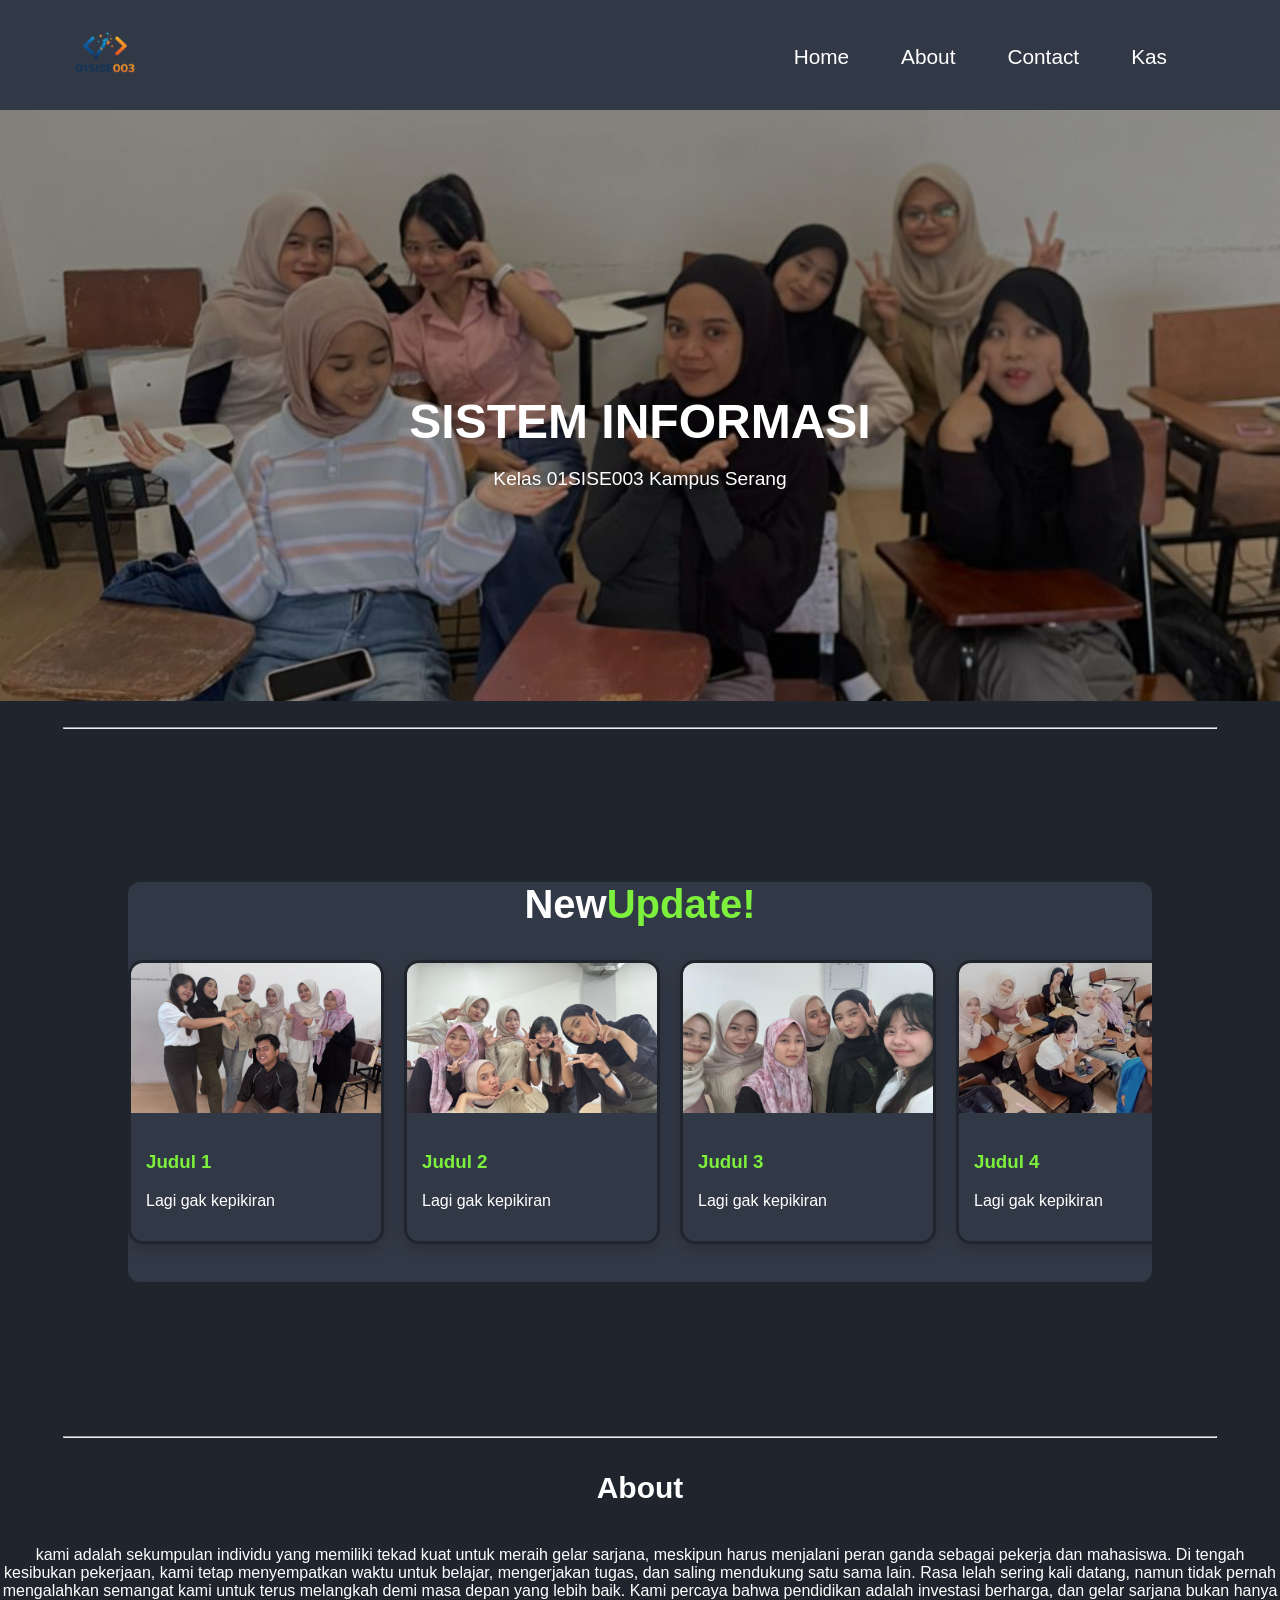
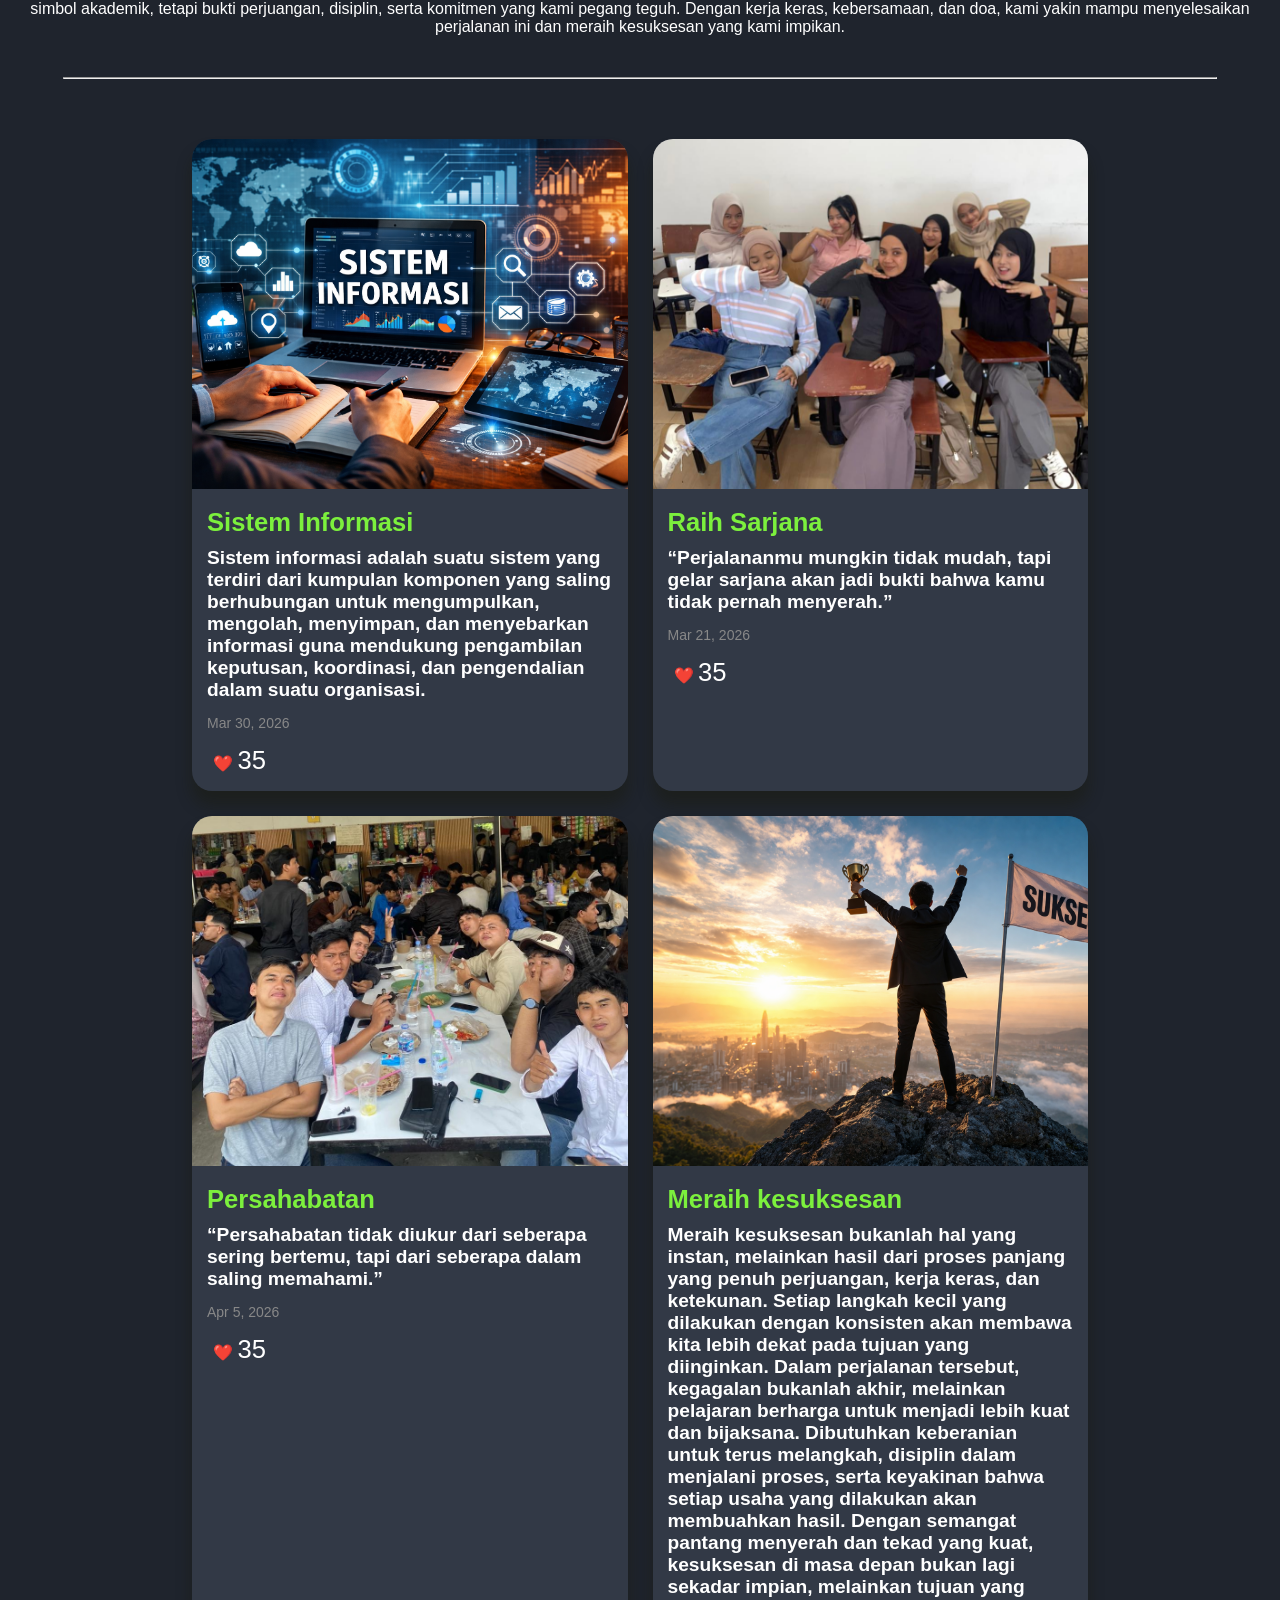
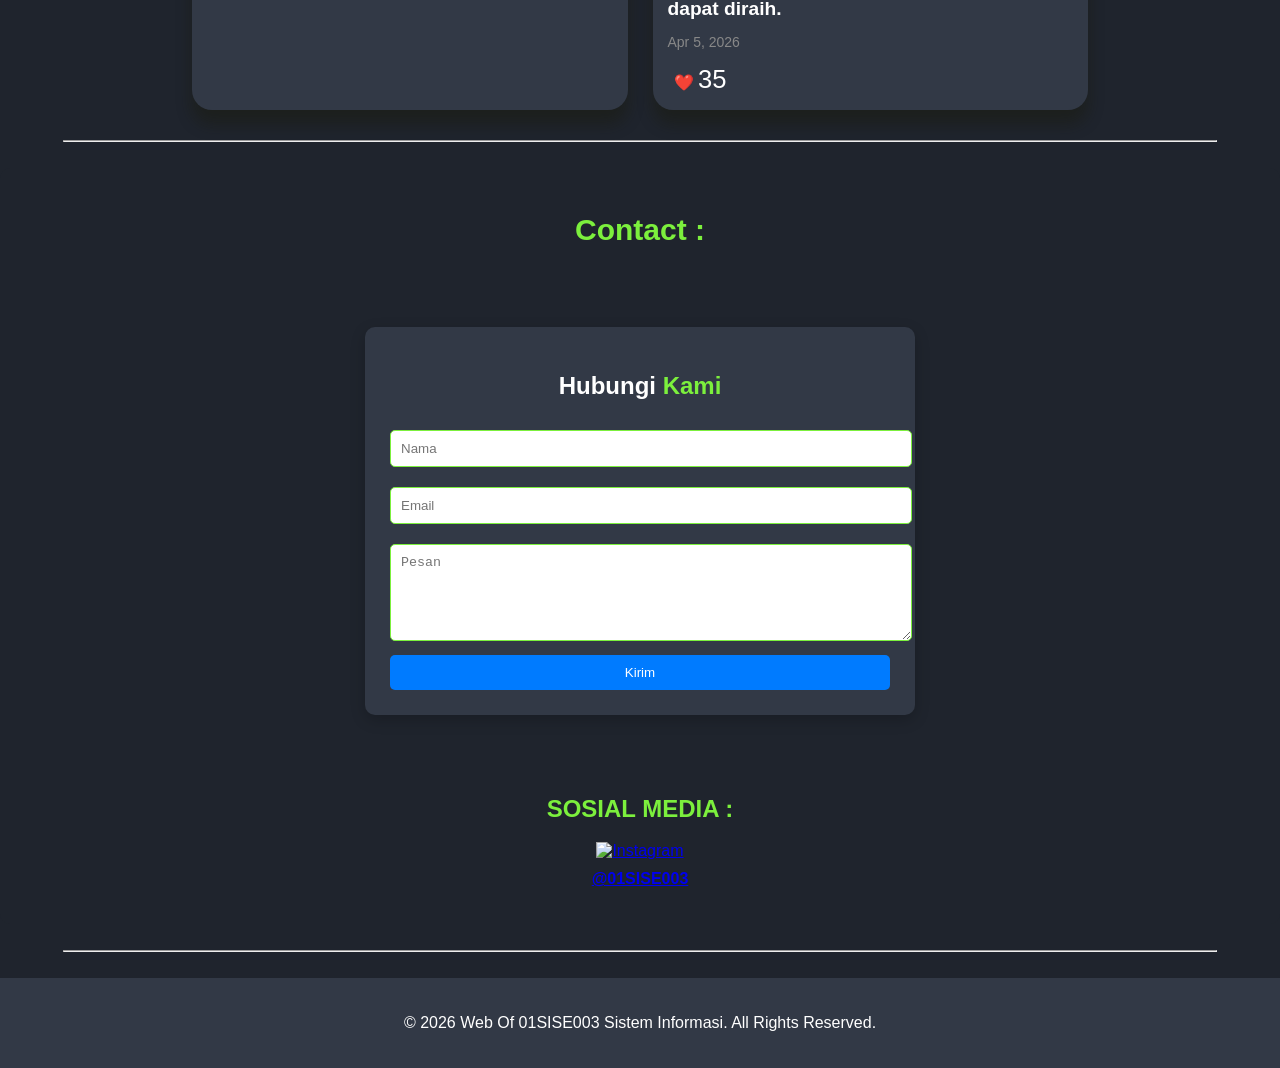
==== commit bc394ae3: "new update 29apr26" ====
--- a/index.html
+++ b/index.html
@@ -24,11 +24,12 @@
     <!-- Navbar Start -->
     <nav class="navbar-01">
       <div class="logo-kelas">
-        <img src="image/logokelas.png" alt="logokelas" />
+        <img src="image/bg-new.png" alt="logokelas" />
       </div>
       <div id="menu-icon" class="menu-icon">
         <i class="ph ph-list"></i>
       </div>
+
       <ul id="menu-list" class="hidden">
         <li><a href="#home">Home</a></li>
         <li><a href="#about">About</a></li>
@@ -69,8 +70,9 @@
     <!-- Slider END -->
     <hr class="hr-1" />
     <!-- slider-content-new Start-->
+
     <div class="slider-content-update">
-      <h2 class="header-slider">New Update</h2>
+      <h2 class="header-slider">New <span>Update!</span></h2>
       <div class="slides-content">
         <div class="card-content">
           <img src="image/1.jpeg" alt="" />
@@ -121,6 +123,7 @@
         </div>
       </div>
     </div>
+
     <!-- slider-content-new End-->
     <hr class="hr-1" />
 
@@ -158,7 +161,7 @@
             </h3>
             <p class="tanggal">Mar 30, 2026</p>
             <button class="like-btn" onclick="likeFunction(this)">
-              ❤️ <span>35</span>
+              ❤️ <span class="numb">35</span>
             </button>
           </div>
         </div>
@@ -172,7 +175,7 @@
             </h3>
             <p class="tanggal">Mar 21, 2026</p>
             <button class="like-btn" onclick="likeFunction(this)">
-              ❤️ <span>35</span>
+              ❤️ <span class="numb">35</span>
             </button>
           </div>
         </div>
@@ -186,7 +189,7 @@
             </h3>
             <p class="tanggal">Apr 5, 2026</p>
             <button class="like-btn" onclick="likeFunction(this)">
-              ❤️ <span>35</span>
+              ❤️ <span class="numb">35</span>
             </button>
           </div>
         </div>
@@ -209,7 +212,7 @@
             </h3>
             <p class="tanggal">Apr 5, 2026</p>
             <button class="like-btn" onclick="likeFunction(this)">
-              ❤️ <span>35</span>
+              ❤️ <span class="numb">35</span>
             </button>
           </div>
         </div>
@@ -222,7 +225,7 @@
     <section id="contact">
       <h1 class="Contact-H1">Contact :</h1>
       <div class="contact" id="kontak">
-        <h2>Hubungi Kami</h2>
+        <h2>Hubungi <span>Kami</span></h2>
 
         <form>
           <input type="text" placeholder="Nama" required />
@@ -252,7 +255,7 @@
 
     <!-- FOOTER -->
     <footer class="footer">
-      <p>© 2026 Web Of 01SISE003 by Agus. All Rights Reserved.</p>
+      <p>© 2026 Web Of 01SISE003 Sistem Informasi. All Rights Reserved.</p>
     </footer>
     <!-- FOOTER END-->
 
--- a/css/Style.css
+++ b/css/Style.css
@@ -1,13 +1,22 @@
+:root {
+  --bg-color: #1f242d;
+  --second-bg-color: #323946;
+  --main-color: #7cf03d;
+  --white-color: #fff;
+  --disabled-color: #fff3;
+}
+
 body {
-  background: white;
   margin: 0;
   padding: 0;
+  background: var(--bg-color);
   font-family: Arial, sans-serif;
 }
+
 /* navbar start */
 .navbar-01 {
   width: 100%;
-  background: white;
+  background: var(--second-bg-color);
   backdrop-filter: blur (10px);
   padding: 15px;
   margin-top: 0;
@@ -17,13 +26,26 @@
   border: 0 5px 0 0;
   z-index: 9999;
 }
+
 .menu-icon {
+  color: var(--white-color);
   font-size: 28px;
   padding-right: 10%;
   display: none;
 }
 
 /* logo kelas start */
+
+.logo-kelas {
+  display: flex;
+  justify-content: center;
+  align-items: center;
+  padding: 0;
+  margin-left: 30px;
+  width: 120px;
+  border-radius: 50%;
+  height: 80px;
+}
 .logo-kelas img {
   display: flex;
   justify-content: center;
@@ -31,7 +53,10 @@
   width: 120px;
   height: 80px;
   object-fit: cover;
-  padding-left: 30%;
+  border-radius: 50%;
+}
+.logo-kelas:hover {
+  background: var(--main-color);
 }
 
 /* logo kelas END */
@@ -40,7 +65,8 @@
   display: flex;
   list-style: none;
   margin-top: 20px;
-  margin-right: 8%;
+  margin-right: 10%;
+  gap: 2rem;
 }
 nav ul li {
   display: flex;
@@ -49,15 +75,16 @@
 }
 
 nav ul li a {
-  color: black;
+  color: var(--white-color);
   text-decoration: none;
   transition: 0.3s;
-  font-size: 17px;
+  font-size: 1.3rem;
+  transition: .5s;
 }
 
 nav ul li a:hover {
-  color: rgb(28, 221, 255);
-  border-bottom: 3px solid rgb(28, 221, 255);
+  color: var(--main-color);
+  border-bottom: 2px solid var(--main-color);
   transition: 0.5s ease-in-out;
 }
 /* Navbar End */
@@ -115,17 +142,21 @@
   width: 80%;
   height: 400px;
   margin: 12% 10%;
-  /* background: whitesmoke; */
+  background: var(--second-bg-color);
   border-radius: 12px;
 }
 
-.header-slider {
-  color: rgb(15, 240, 15);
+ .header-slider{
+  color: var(--white-color);
   font-size: 40px;
   margin-top: 0;
   display: flex;
   align-items: center;
   justify-content: center;
+}
+
+.header-slider span {
+  color: var(--main-color);
 }
 
 .slides-content {
@@ -137,10 +168,16 @@
 /* CARD */
 .card-content {
   min-width: 250px;
-  background: #fff;
+  background: transparent;
   border-radius: 15px;
   overflow: hidden;
+  border: .2rem solid var(--bg-color);
   box-shadow: 0 5px 15px rgba(0, 0, 0, 0.2);
+  transition: .5s;
+}
+
+.card-content:hover {
+  border: 0.015rem solid var(--main-color);
 }
 
 .card-content img {
@@ -151,6 +188,15 @@
 
 .content-new {
   padding: 15px;
+  background: transparent;
+}
+
+.content-new h3 {
+  color: var(--main-color);
+}
+
+.content-new p {
+  color: var(--white-color);
 }
 
 /* ANIMATION */
@@ -159,16 +205,16 @@
     transform: translateX(0);
   }
   25% {
-    transform: translateX(-270px);
+    transform: translateX(-270px); //-270
   }
   50% {
-    transform: translateX(-540px);
+    transform: translateX(-540px); //-540
   }
   75% {
-    transform: translateX(-810px);
+    transform: translateX(-810px); // -810
   }
   100% {
-    transform: translateX(0);
+    transform: translateX(0); // 0
   }
 }
 /* Slider-Content-new End */
@@ -181,21 +227,29 @@
   justify-content: center;
   align-items: center;
 }
+
+.about h1 {
+  color: var(--white-color);
+}
+
+.about p {
+  color: var(--white-color);
+}
 /* Card Content 1 Start */
 .container-card {
   width: 100%;
   margin-top: 60px;
   margin-bottom: 30px;
-  margin-left: 9%;
+  margin-left: 15%;
   display: grid;
   justify-content: space-between;
   grid-template-columns: repeat(2, 1fr);
-  width: 80%;
+  width: 70%;
   gap: 25px;
 }
 
 .card {
-  background: whitesmoke;
+  background: var(--second-bg-color);
   width: 100%;
   border-radius: 20px;
   overflow: hidden;
@@ -204,13 +258,23 @@
 }
 
 .card:hover {
-  transform: translateY(-9px);
-  box-shadow: 0 14px 15px rgb(0, 255, 255);
+  transform: scale(.9);
+  box-shadow: 0 14px 15px rgb(0, 0, 0, .5);
+  border: .2rem solid var(--main-color);
 }
 .card img {
   width: 100%;
   height: 350px;
   object-fit: cover;
+}
+
+.card .kategori {
+  color: var(--main-color);
+  font-size: 1.6rem;
+}
+
+.card .numb {
+  font-size: 1.6rem;
 }
 /* button like start*/
 .like-btn {
@@ -218,7 +282,7 @@
   border: none;
   cursor: pointer;
   font-size: 16px;
-  color: #555;
+  color: var(--white-color);
   transition: 0.3s;
 }
 
@@ -238,7 +302,8 @@
 
 .content h3 {
   margin: 10px 0;
-  font-size: 18px;
+  font-size: 1.2rem;
+  color: var(--white-color);
 }
 .hr-1 {
   margin-top: 2%;
@@ -270,15 +335,14 @@
 
 /* Contact Start */
 #contact {
-  background:
-    linear-gradient(rgba(255, 255, 255, 0.5), rgba(255, 255, 255, 0.6)),
-    url(image/SI.png);
+  background: var(--bg-color);
   background-size: cover;
   background-position: center;
   border-radius: 10px;
   padding: 20px;
 }
 .Contact-H1 {
+  color: var(--main-color);
   font-size: 30px;
   display: flex;
   text-align: center;
@@ -290,7 +354,7 @@
 .contact {
   max-width: 500px;
   margin: 80px auto;
-  background: white;
+  background: var(--second-bg-color);
   padding: 25px;
   border-radius: 10px;
   box-shadow: 0 5px 15px rgba(0, 0, 0, 0.2);
@@ -299,6 +363,15 @@
 .contact h2 {
   text-align: center;
   margin-bottom: 20px;
+  color: var(--white-color);
+}
+
+.contact h2 span {
+  color: var(--main-color);
+}
+
+.contact form {
+  background: var(--second-bg-color);
 }
 
 .contact input,
@@ -306,7 +379,8 @@
   width: 100%;
   padding: 10px;
   margin: 10px 0;
-  border: 1px solid #ccc;
+  align-items: center;
+  border: 1px solid var(--main-color);
   border-radius: 5px;
 }
 
@@ -314,7 +388,7 @@
   width: 100%;
   padding: 10px;
   background: #007bff;
-  color: white;
+  color: var(--white-color);
   border: none;
   border-radius: 5px;
   cursor: pointer;
@@ -324,12 +398,6 @@
   background: #0056b3;
 }
 
-.form-box {
-  width: 400px;
-  background: #eee;
-  padding: 20px;
-  border-radius: 10px;
-}
 .social-box {
   text-align: center;
 }
@@ -344,6 +412,10 @@
   transform: scale(1.1);
 }
 
+.social-box h2 {
+  color: var(--main-color);
+}
+
 .social-box p {
   margin-top: 10px;
   font-weight: bold;
@@ -352,7 +424,7 @@
 
 /* Footer */
 .footer {
-  background: rgba(0, 0, 0, 0.6);
+  background: var(--second-bg-color);
   backdrop-filter: blur(10px); /* efek kaca */
   -webkit-backdrop-filter: blur(10px);
   color: white;
@@ -362,13 +434,13 @@
 }
 /* Footer */
 
-@media (max-width: 800px) {
+/* @media (max-width: 800px) {
   .container {
     grid-template-columns: repeat(1, 1fr);
   }
-}
-
-@media (max-width: 768px) {
+} */
+
+@media screen and (max-width: 768px) {
   .navbar-01 {
     flex-wrap: wrap;
   }
@@ -390,4 +462,24 @@
   .card h3 {
     font-size: 12px;
   }
-}
+
+  .container-card {
+     grid-template-columns: repeat(1, 1fr);
+  }
+
+}
+
+@media screen and (max-width:500px) {
+  .navbar-01 ul {
+    display: flex;
+    align-items: center;
+  }
+
+  .about h1 {
+    color: var(--main-color);
+    font-size: 2rem;
+  }
+  .about p::after {
+    font-size: .6rem;
+  }
+}
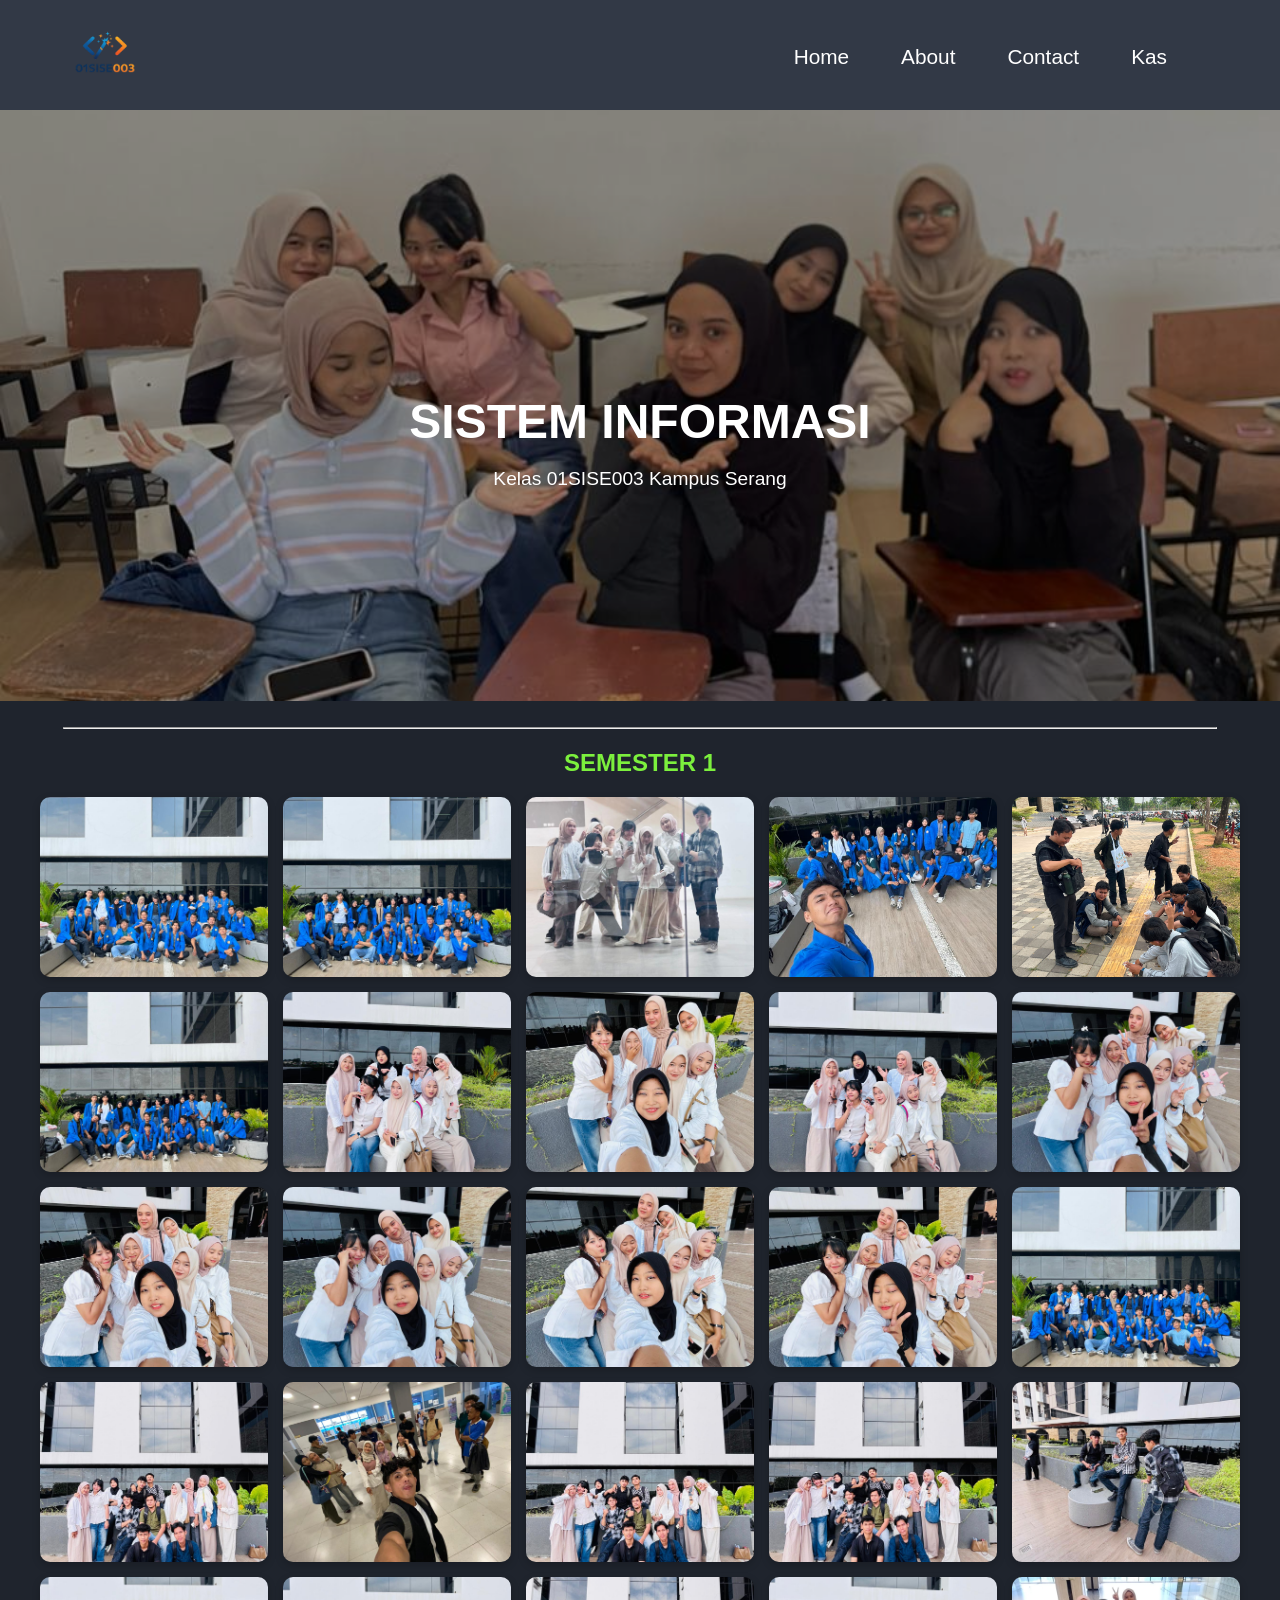
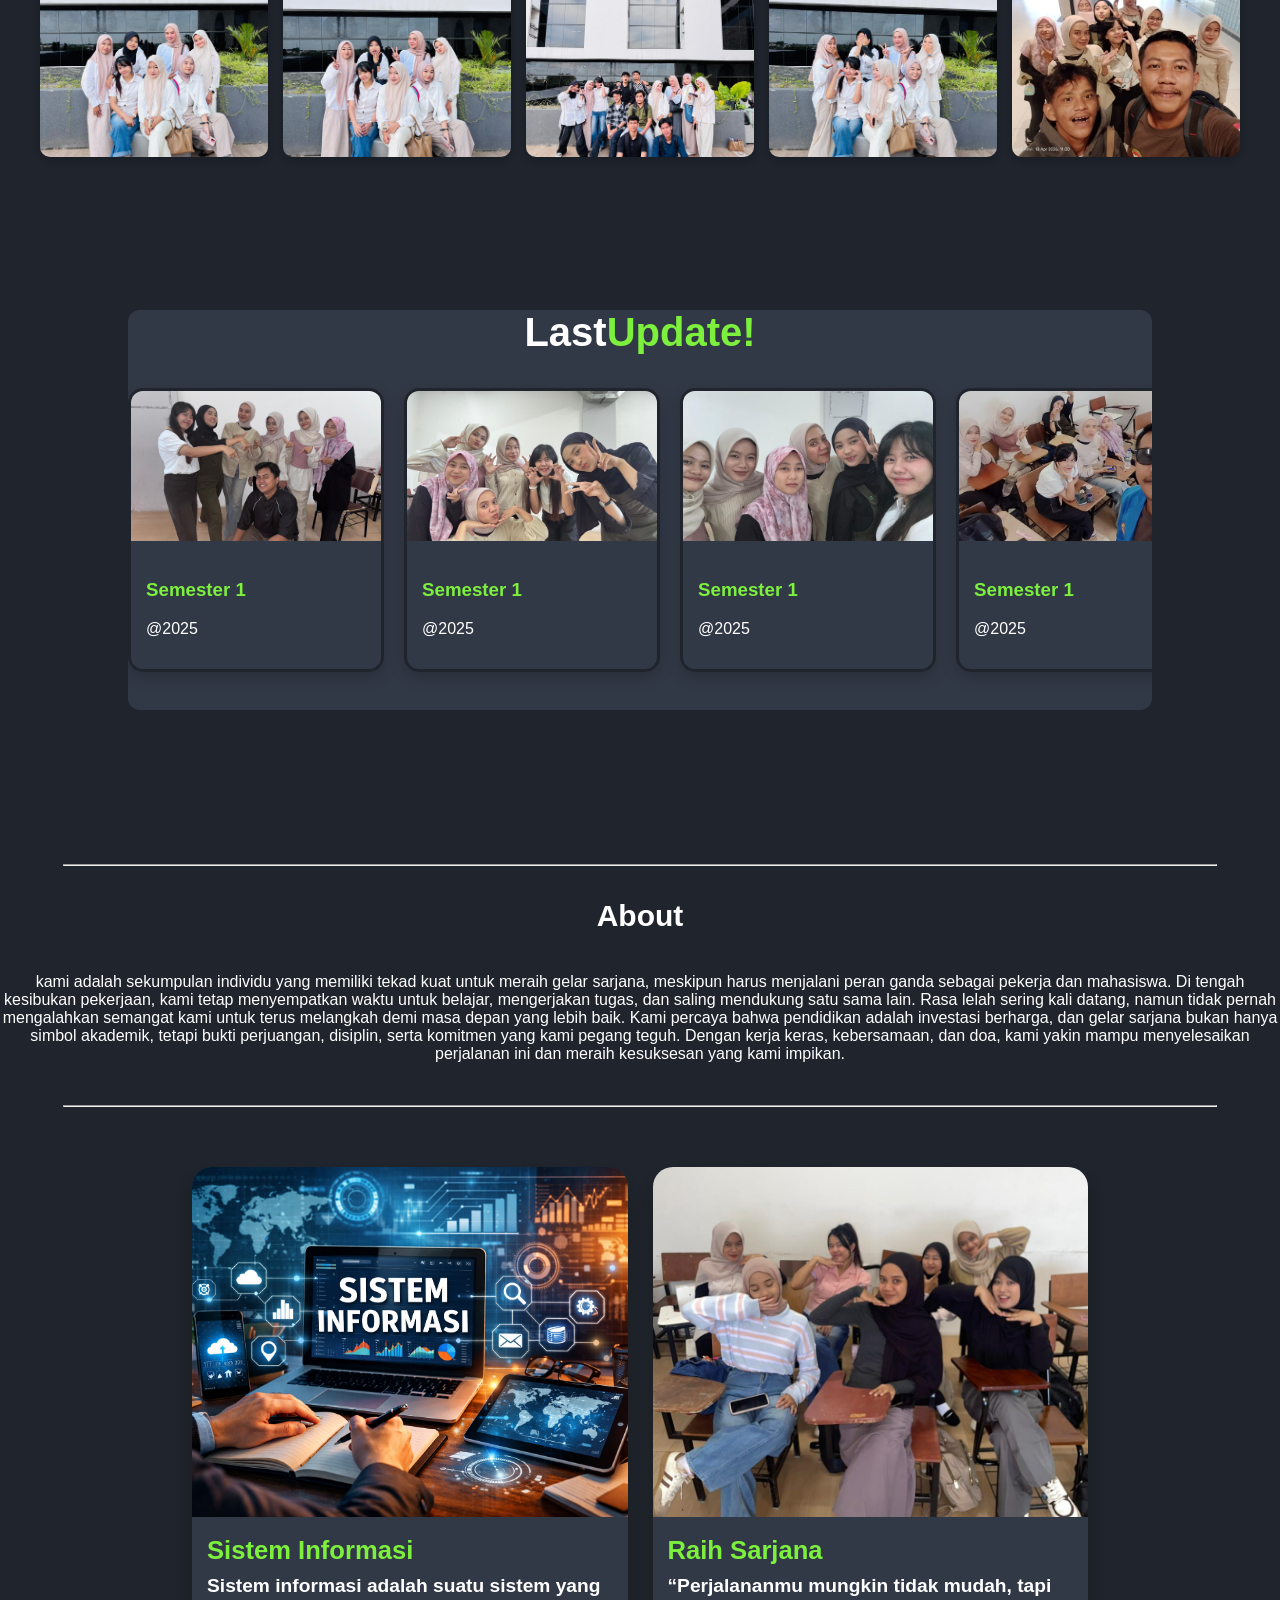
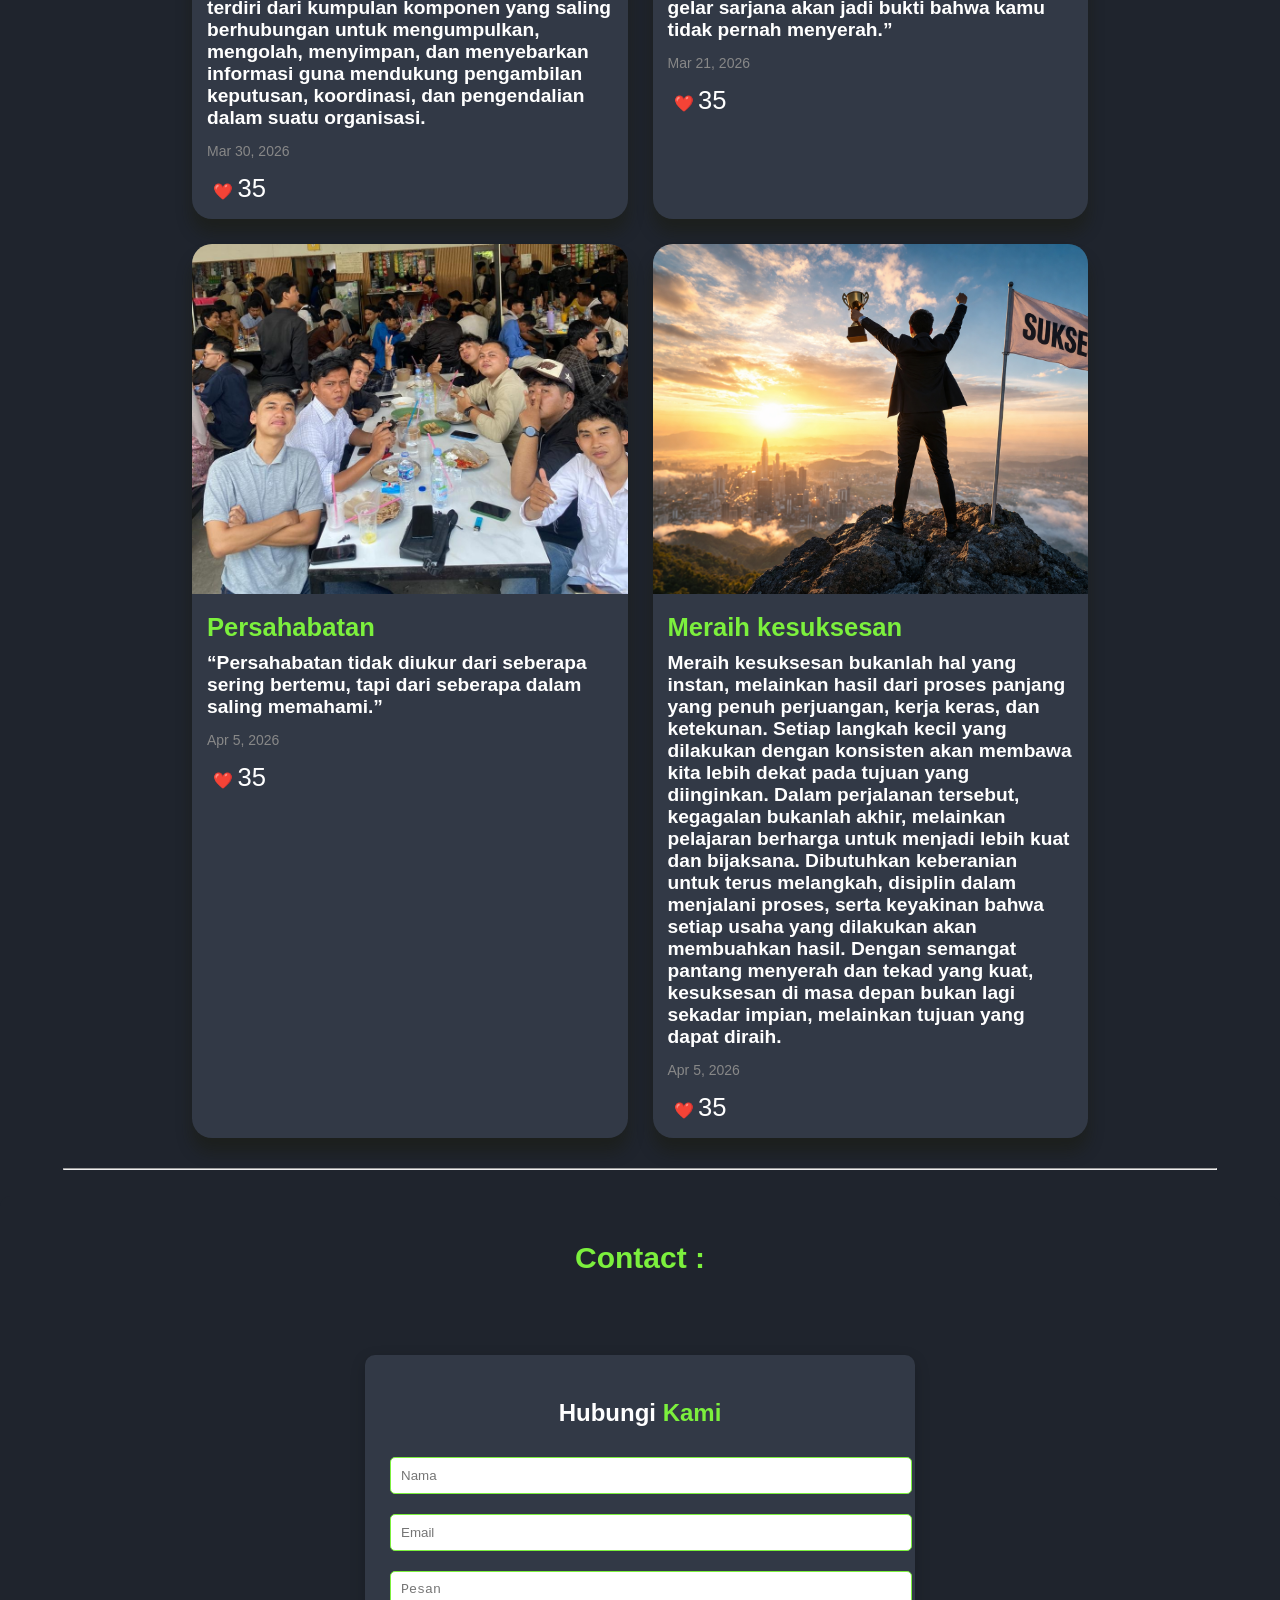
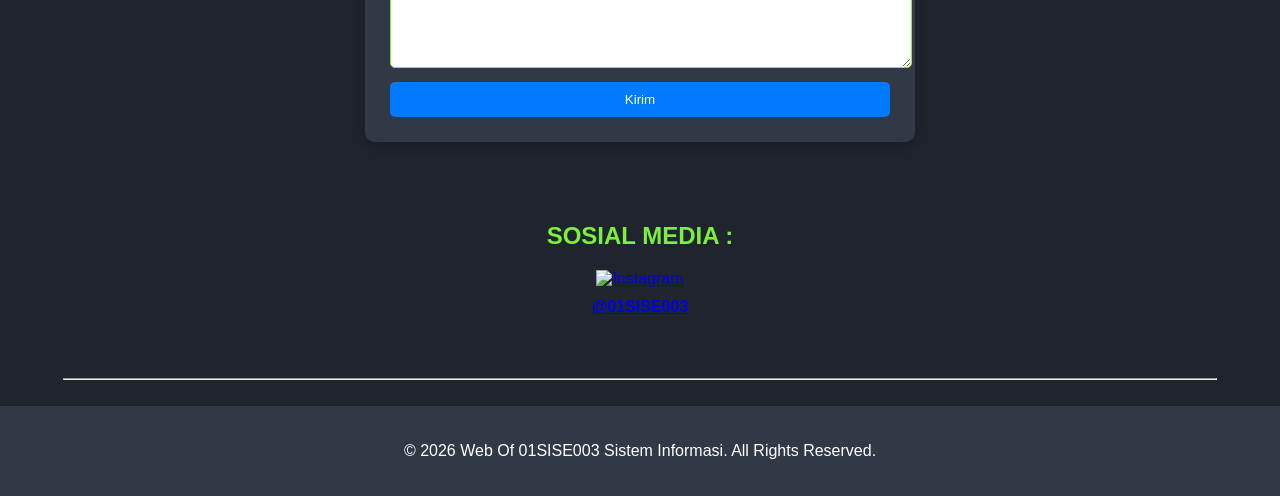
==== commit a7c2aa5d: "Album SEMESTER 1" ====
--- a/index.html
+++ b/index.html
@@ -71,54 +71,90 @@
     <hr class="hr-1" />
     <!-- slider-content-new Start-->
 
+    <!-- Album Foto Grid Start -->
+    <h2 class="Galery-Grid">SEMESTER 1</h2>
+
+    <div class="gallery">
+      <img src="image/1.1.jpeg" />
+      <img src="image/2.1.jpeg" />
+      <img src="image/3.1.jpeg" />
+      <img src="image/4.1.jpeg" />
+      <img src="image/5.1.jpeg" />
+
+      <img src="image/6.1.jpeg" />
+      <img src="image/7.jpeg" />
+      <img src="image/8.jpeg" />
+      <img src="image/9.jpeg" />
+      <img src="image/10.jpeg" />
+
+      <img src="image/11.jpeg" />
+      <img src="image/12.jpeg" />
+      <img src="image/13.jpeg" />
+      <img src="image/14.jpeg" />
+      <img src="image/15.jpeg" />
+
+      <img src="image/16.jpeg" />
+      <img src="image/17.jpeg" />
+      <img src="image/18.jpeg" />
+      <img src="image/19.jpeg" />
+      <img src="image/20.jpeg" />
+
+      <img src="image/21.jpeg" />
+      <img src="image/22.jpeg" />
+      <img src="image/23.jpeg" />
+      <img src="image/24.jpeg" />
+      <img src="image/25.jpeg" />
+    </div>
+    <!-- Album Foto Grid End -->
+
     <div class="slider-content-update">
-      <h2 class="header-slider">New <span>Update!</span></h2>
+      <h2 class="header-slider">Last <span>Update!</span></h2>
       <div class="slides-content">
         <div class="card-content">
           <img src="image/1.jpeg" alt="" />
           <div class="content-new">
-            <h3>Judul 1</h3>
-            <p>Lagi gak kepikiran</p>
+            <h3>Semester 1</h3>
+            <p>@2025</p>
           </div>
         </div>
 
         <div class="card-content">
           <img src="image/2.jpeg" alt="" />
           <div class="content-new">
-            <h3>Judul 2</h3>
-            <p>Lagi gak kepikiran</p>
+            <h3>Semester 1</h3>
+            <p>@2025</p>
           </div>
         </div>
 
         <div class="card-content">
           <img src="image/3.jpeg" alt="" />
           <div class="content-new">
-            <h3>Judul 3</h3>
-            <p>Lagi gak kepikiran</p>
+            <h3>Semester 1</h3>
+            <p>@2025</p>
           </div>
         </div>
 
         <div class="card-content">
           <img src="image/4.jpeg" alt="" />
           <div class="content-new">
-            <h3>Judul 4</h3>
-            <p>Lagi gak kepikiran</p>
+            <h3>Semester 1</h3>
+            <p>@2025</p>
           </div>
         </div>
 
         <div class="card-content">
           <img src="image/5.jpeg" alt="" />
           <div class="content-new">
-            <h3>Judul 5</h3>
-            <p>Lagi gak kepikiran</p>
+            <h3>Semester 1</h3>
+            <p>@2025</p>
           </div>
         </div>
 
         <div class="card-content">
           <img src="image/6.jpeg" alt="" />
           <div class="content-new">
-            <h3>Judul</h3>
-            <p>Lagi gak kepikiran</p>
+            <h3>Semester 1</h3>
+            <p>@2025</p>
           </div>
         </div>
       </div>
--- a/css/Style.css
+++ b/css/Style.css
@@ -135,6 +135,56 @@
   font-size: 1.2em;
 }
 /* slider END */
+
+/* Album Grid Start */
+.Galery-Grid {
+  text-align:center;
+  margin-bottom:20px;
+  color: #7cf03d;
+}
+.gallery{
+            max-width:1200px;
+            margin:auto;
+
+            display:grid;
+            grid-template-columns:repeat(5, 1fr);
+            grid-template-rows:repeat(5, 180px);
+            gap:15px;
+        }
+
+        .gallery img{
+            width:100%;
+            height:100%;
+            object-fit:cover;
+            border-radius:10px;
+            transition:0.3s;
+            cursor:pointer;
+            box-shadow:0 3px 8px rgba(0,0,0,.2);
+        }
+
+        .gallery img:hover{
+            transform:scale(1.05);
+            box-shadow:0 8px 20px rgba(0,0,0,.3);
+        }
+
+        @media(max-width:1000px){
+            .gallery{
+                grid-template-columns:repeat(3,1fr);
+            }
+        }
+
+        @media(max-width:700px){
+            .gallery{
+                grid-template-columns:repeat(2,1fr);
+            }
+        }
+
+        @media(max-width:500px){
+            .gallery{
+                grid-template-columns:1fr;
+            }
+        }
+/* Album Grid End */
 
 /* Slider-Content-new Start */
 .slider-content-update {
